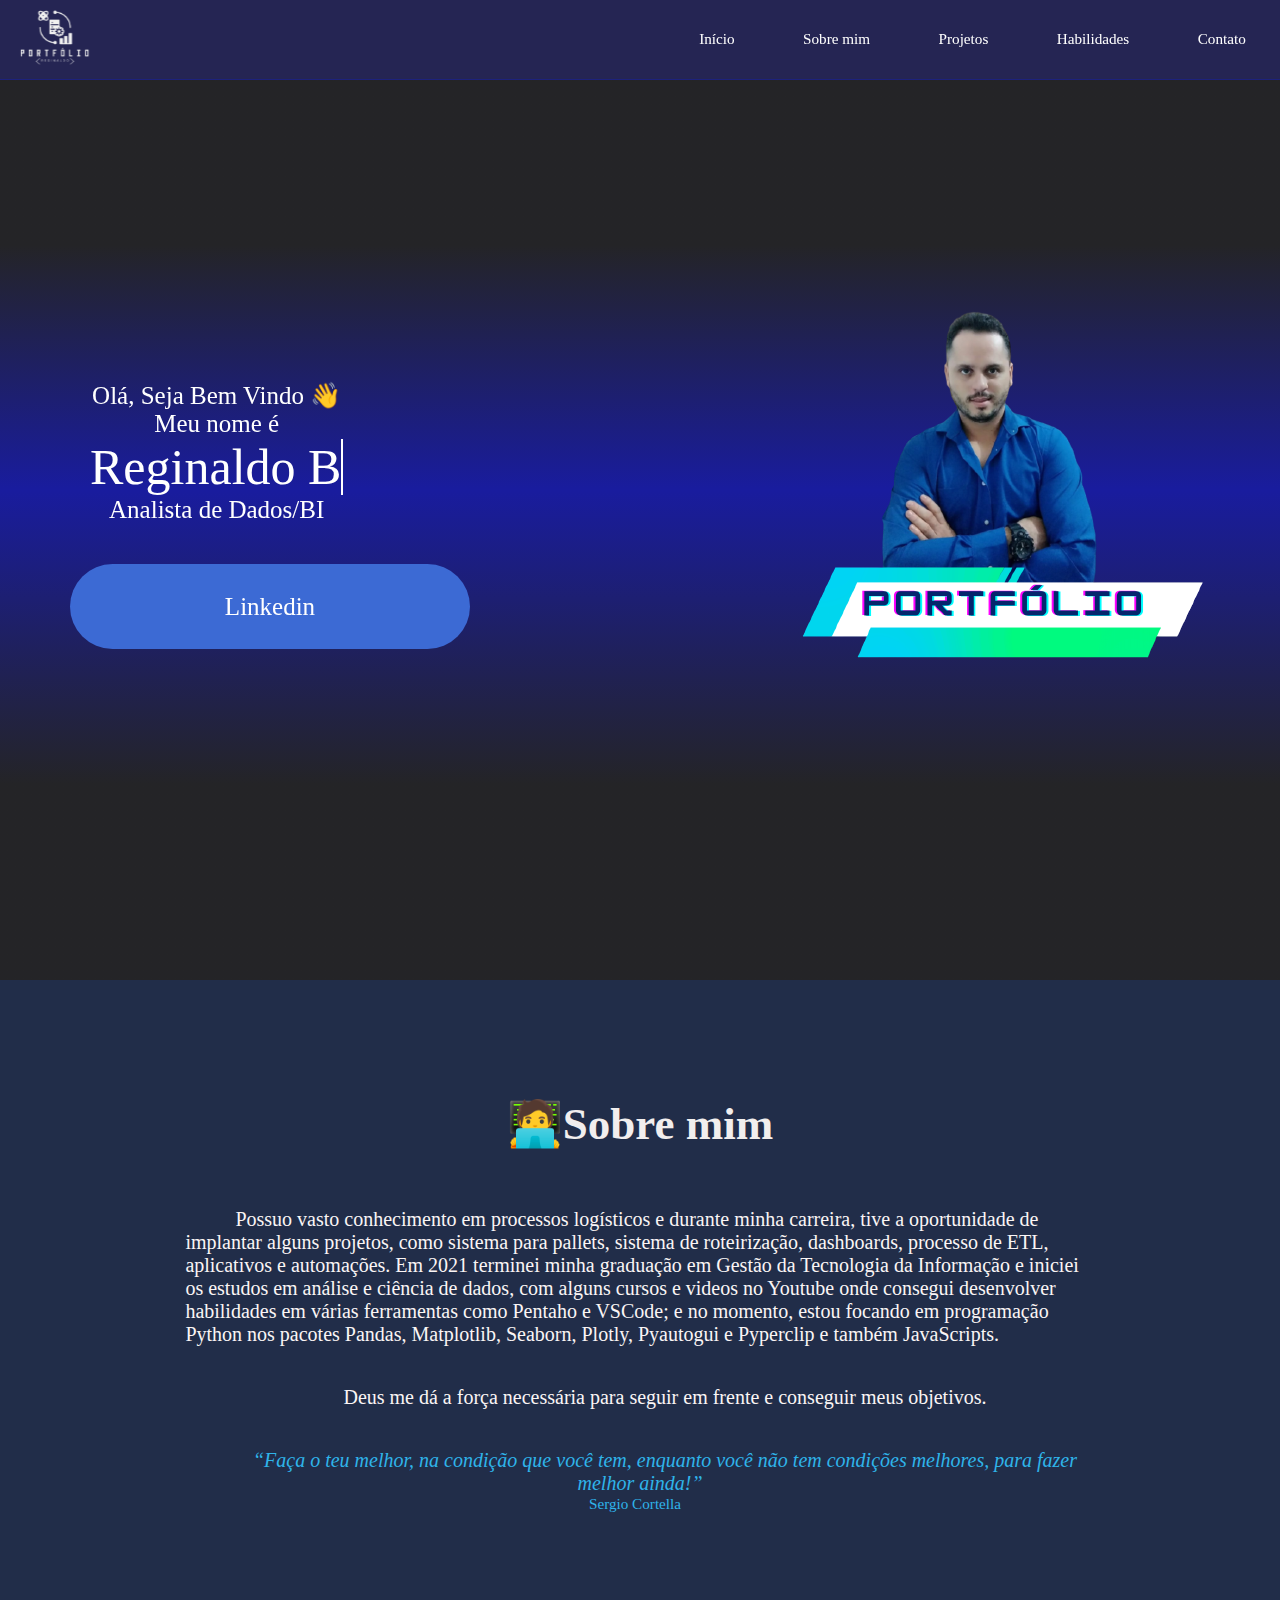
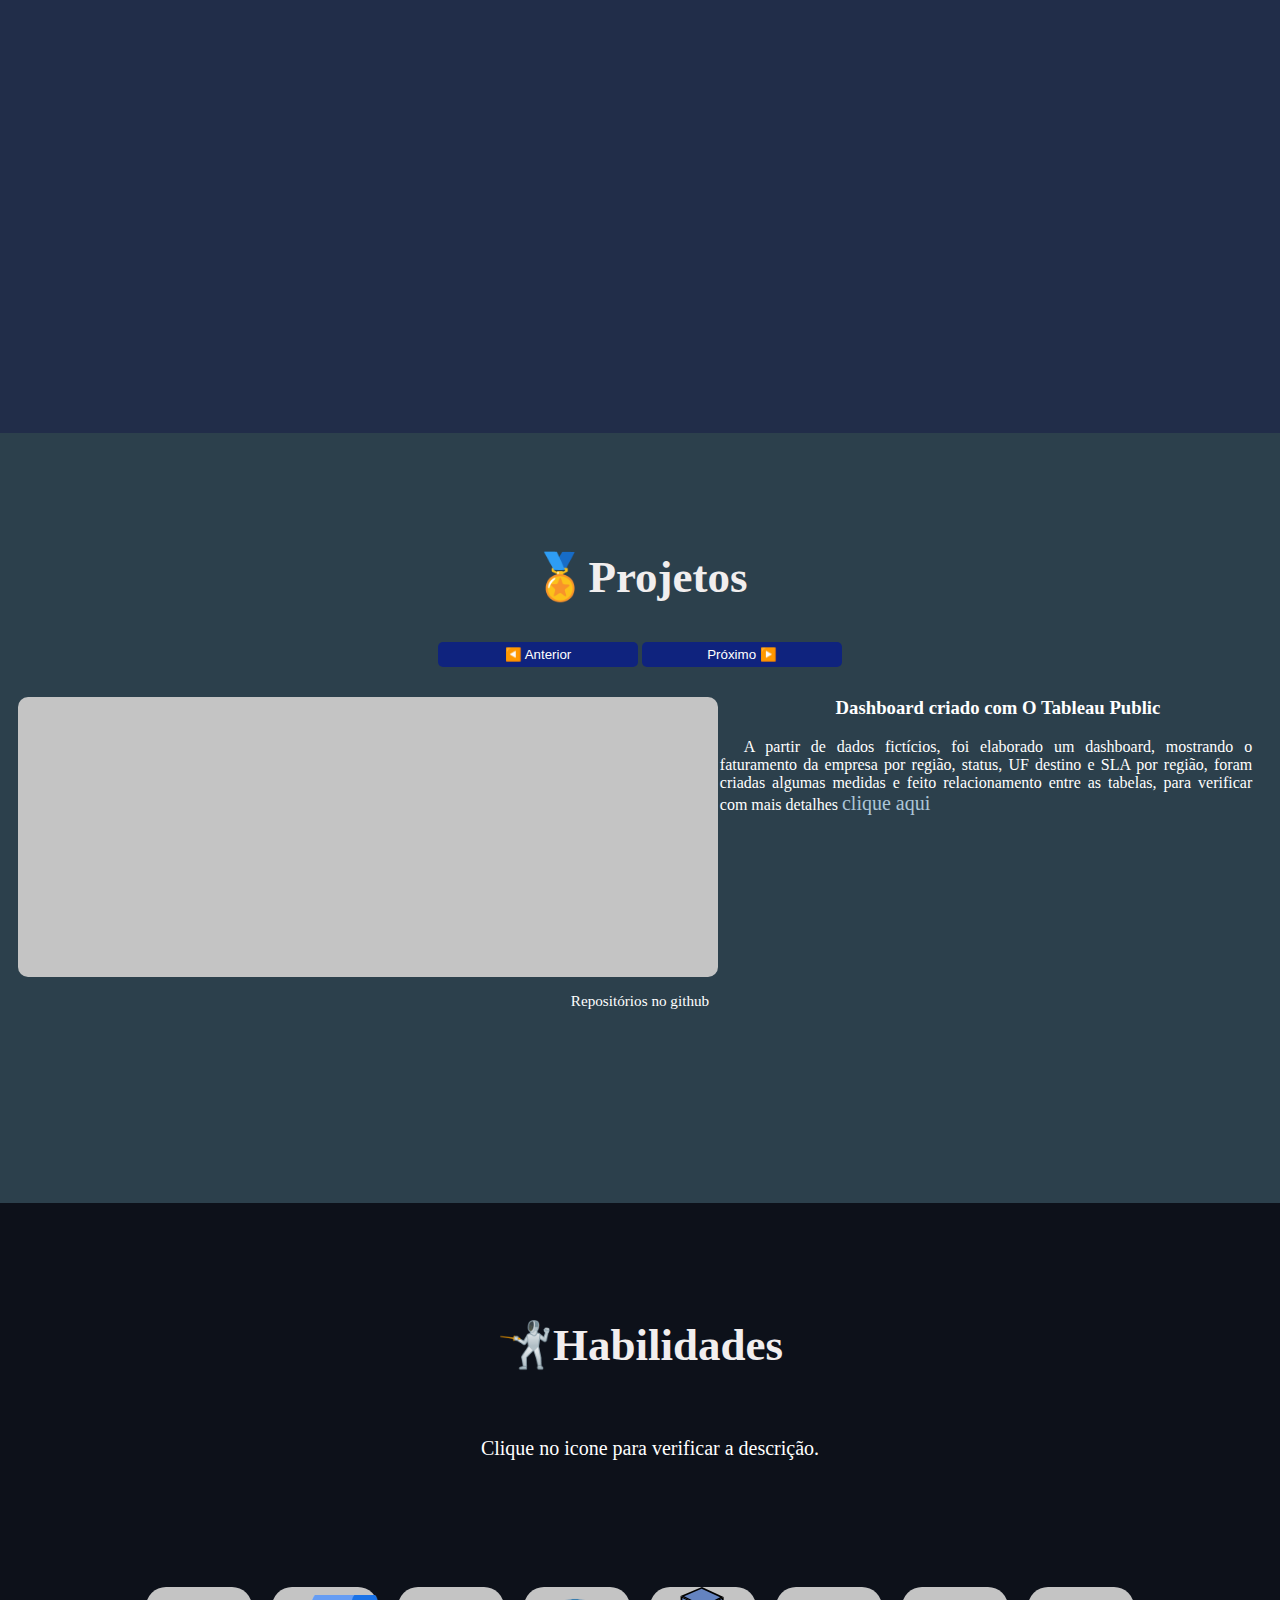
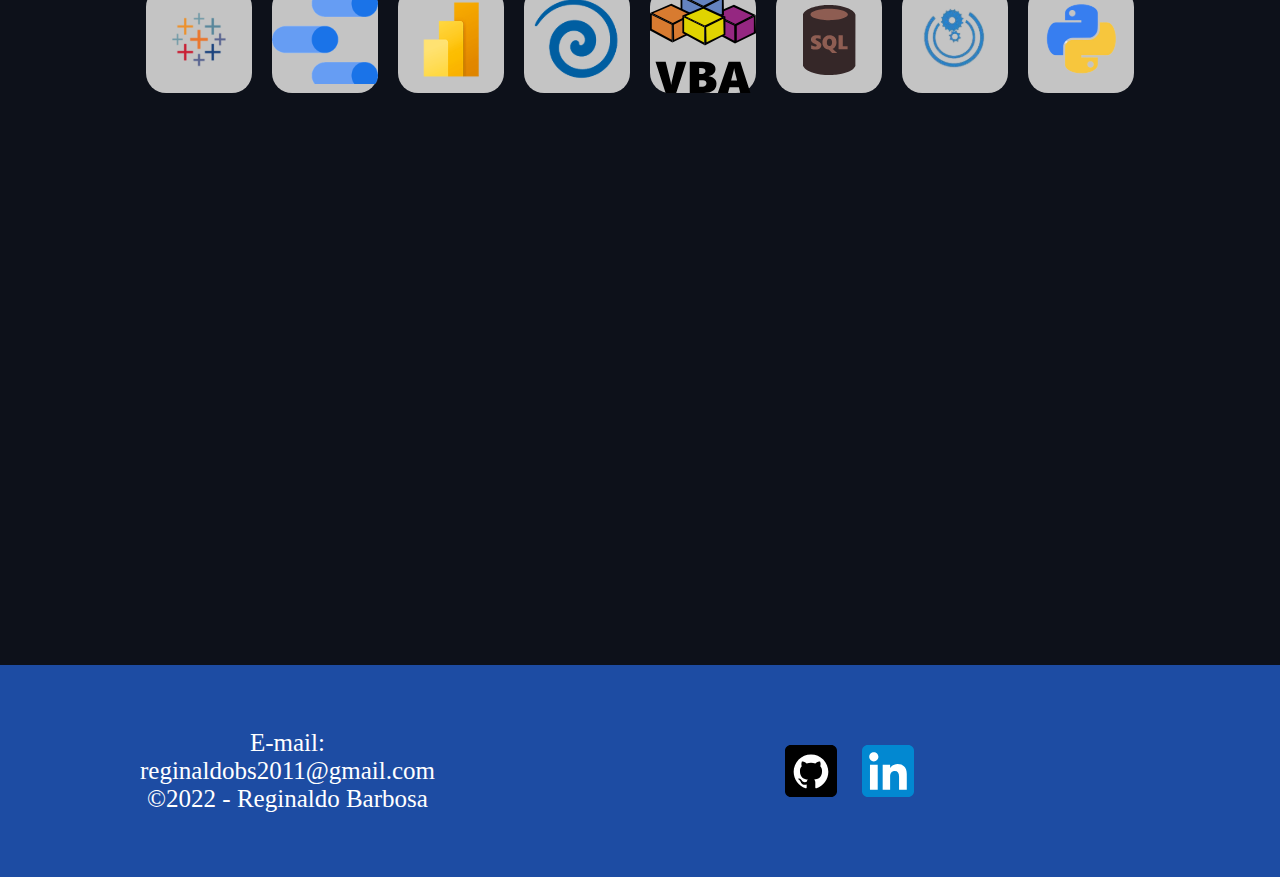
==== index.html @ af2ac463 "Digitação" ====
<!DOCTYPE html>
<html>
<head>
	<meta charset="utf-8">
	<meta name="viewport" content="width=device-width, initial-scale=1.0">
	<title>Portfólio | Reginaldo-Projects</title>
	 <link rel="apple-touch-icon" sizes="180x180" href="img/apple-touch-icon.png">
	 <link rel="icon" type="image/png" sizes="32x32" href="img/favicon-32x32.png">
	 <link rel="icon" type="image/png" sizes="16x16" href="img/favicon-16x16.png">
	<!-- Navegação e início -->
	<link rel="stylesheet" type="text/css" href="Style/index.css">
	 <!-- Sobre mim -->
	 <link rel="stylesheet" type="text/css" href="Style/sobremim.css">
	 <!-- Projetos -->
	 <link rel="stylesheet" type="text/css" href="Style/projects.css">
	 <!-- Habilidades -->
	 <link rel="stylesheet" type="text/css" href="Style/habilidades.css">
	 <!-- fontes -->
	 <link rel="stylesheet" type="text/css"href="Style/fonte.css">
	 
	
	 
</head>
<div class="page">
	<!-- menu -->
	<input
	id="close-menu"
	class="close-menu"
	type="checkbox"
	aria-label="close-menu"
	role="button"
  />
  <label
	class="close-menu-label"
	for="close-menu"
	title="close menu"
  ></label>
  <div class="barra">
	<div class="menu-centro">
	  <div class="barra-conteiner centralizador">
		<div class="logo esquerda" data-anima="esquerda">
		  <a href="index.html"
			><img src="./img/Logo_regis.svg" alt="logo"
		  /></a>
		</div>
		<nav class="direita" data-anima="esquerda">
		  <ul onclick="getElementById('close-menu').checked=true;">
			<li><a href="#inicio">Início</a></li>
			<li><a href="#sobremim">Sobre mim</a></li>
			<li><a href="#projetos">Projetos</a></li>
			<li><a href="#habilidades">Habilidades</a></li>
			<li><a href="#contato">Contato</a></li>
		  </ul>
		</nav>
	  </div>
	</div>
  </div>
  <!-- menu -->

  <!-- primeira tela -->
  <section id="inicio"  >
	<div class="altura-ajuste">
	  <div class="esquedo centralizador">
		<div class="ajustador organizador">
		  <div class="apresentacao">
			
				</div class="fotodireito">
		  
		  <div class="foto"  data-anima="centro">
			<img
			  class="foto2"
			  src="./img/eu.png"
			  alt="minha-foto"
			/>
		  </div>
		</div>
		<div class="inicioesquerdo" data-anima="centro">
			<p class="descricao" >
			  Olá, Seja Bem Vindo <span class="mao">👋 </span><br />
			  Meu nome é<br /> <span  class="nome diginome" >Reginaldo Barbosa </span>
			  <br />
			  Analista de Dados/BI
			</p>
			<br />
			<div class="linkedin">
			  <a
				href="https://www.linkedin.com/in/reginaldobs/"
				target="_blank"
				class="link"
				>Linkedin</a
			  >
			</div>
		
	  </div>
	</div>
  </section>
  <!-- primeira tela -->

  <!-- sobre mim -->
  <section id="sobremim">
	<div class="centralizador" >
	  <div class="ajustador-2" >
		  </div>
		</div>
		<div class="sobremim"  >
		  <h2 >🧑‍💻Sobre mim</h2>
		 
		  <p class="text00">
			Possuo vasto conhecimento em processos logísticos e durante minha carreira, tive a oportunidade 
			de implantar alguns projetos,
			como sistema para pallets, sistema de roteirização, dashboards, processo de ETL, aplicativos e automações. Em 2021 terminei 
			minha graduação em Gestão da Tecnologia da Informação e iniciei os estudos em análise e ciência de dados, 
			com alguns cursos e videos no Youtube onde consegui desenvolver habilidades em várias ferramentas como Pentaho e VSCode; e no momento, estou focando
			em programação Python nos pacotes Pandas, Matplotlib, Seaborn, Plotly, Pyautogui e Pyperclip e também JavaScripts. 
		</p>
	
		<p class="text00" >Deus me dá a força necessária para seguir em frente e conseguir meus objetivos.</p>

		  
		  <p class= "text">
			
			<i >“Faça o teu melhor, na condição que você tem, enquanto você não tem condições melhores, para fazer melhor ainda!”</i>
		  <a href="https://pt.wikipedia.org/wiki/Mario_Sergio_Cortella" target="_blank">Sergio Cortella</a>
		  </p>
		  
   
		</div>
	  </div>
	</div>
  </section>
  <!--fim sobre mim -->

  <!--inicio Projetos -->
  <section id="projetos">
	
	<div class="centralizador projetos" >
	  <h2 class="project"  >🏅Projetos</h2>
	  
	</div>	
	<div class="btpage">	
	<button type="button" id="btanterior"> ◀️ Anterior </button>	
	<button type="button" id="btproximo"> Próximo ▶️</button>
	
</div>

	  <div  class="projetos-itens">
		
		<!--Tableau -->
		<div class="ocultar0">
				<div class="pro proconteiner ">
					<!--Tableau link-->
					<iframe style="width:100%;height:100%" frameborder="0" marginheight="0" marginwidth="0" title="Visualização de dados" allowtransparency="true" allowfullscreen="true" class="tableauViz"  src="https://public.tableau.com/shared/DB3TSSHNX?:embed=y&amp;:showVizHome=no&amp;:host_url=https%3A%2F%2Fpublic.tableau.com%2F&amp;:embed_code_version=3&amp;:toolbar=yes&amp;:animate_transition=yes&amp;:display_static_image=no&amp;:display_spinner=no&amp;:display_overlay=yes&amp;:display_count=yes&amp;:language=pt-BR&amp;:loadOrderID=0"></iframe>
	                  
					<!--Tableau link fim-->
					
			     </div>
				 
		<div class="txtline">
		<h3 style="text-align: center">Dashboard criado com O Tableau Public</h3	>
			<p  >	A partir de dados fictícios, foi elaborado um dashboard, mostrando o faturamento da empresa por região,
				status, UF destino e SLA por região, foram criadas algumas medidas e feito relacionamento entre as tabelas, 
				para verificar com mais detalhes 
				<a class="clickaqui"  href="https://public.tableau.com/views/Dash_Reginaldo-projects/Dashboard?:language=pt-BR&:display_count=n&:origin=viz_share_link" target="_blank"> clique aqui</a>
				
			</p>
			</div>
		</div>
		<!-- Fim Tableau -->
		<!--DataStudio -->
		<div class="ocultar1">
		<div class="pro proconteiner">
			<iframe style="width:100%;height:100%" src="https://datastudio.google.com/embed/reporting/9f449812-cac5-48ed-98f7-59ca50b5071c/page/mQP3C" frameborder="0" style="border:0" allowfullscreen></iframe>
			
			 </div>

	<div class="txtline">
	<h3 style="text-align: center">Dashboard desenvolvido no DataStudio</h3	>
		<p >	Projeto dashboard de vendas, com a finalidade de analisar o faturamaento das lojas e tomar
			 ações para aquelas com vendas abaixo de 100 mil.
			Verificando o indicador de vendas é possivel identificar que o produto Bermuda Liso é o produto que mais
			 vende e as duas lojas com faturamento abaixo de 100 mil obteve o recebimento menor que as demais, dessa forma,
			  uma das ações é aumentar o estoque desse produto e também incluir o produto Bermuda Estampa.
			<a class="clickaqui"  href="https://github.com/Reginaldo-projects/Dash_DataStudio" target="_blank"> clique aqui</a>
			para mais detalhes.
		</p>
		</div>
	</div>
	<!-- Fim DataStudio -->
	<!--Power Bi -->
	<div class="escondido ocultar2">
	<div class="pro proconteiner">
		<div class="breve"><p>EM BREVE</p></div>
		 </div>

<div class="txtline">
<h3 style="text-align: center">Modelagem e automação com Power BI</h3	>
	<p >Em Desenvolvimento.
	</p>
	</div>
</div>
<!-- Fim PowerBi -->
<!--Pentaho -->
<div class="escondido ocultar3">
<div class="pro proconteiner">
	<div class="breve"><p>EM BREVE</p></div>
	 </div>

<div class="txtline">
<h3 style="text-align: center">Pentaho estração de grande volume de dados de várias fontes</h3	>
<p >
	Em Desenvolvimento.
</p>
</div>
</div>
<!-- Fim Pentaho -->
<!--VBA -->
<div class="escondido ocultar4">
<div class="pro proconteiner">
	<div class="breve"><p>EM BREVE</p></div>
	 </div>

<div class="txtline">
<h3 style="text-align: center">Sistema de roteirização em vba</h3	>
<p >
	Em Desenvolvimento.
</p>
</div>
</div>
<!-- Fim VBA -->
<!--SQL -->
<div class="escondido ocultar5">
<div class="pro proconteiner">
	<div class="breve"><p>EM BREVE</p></div>
	 </div>

<div class="txtline">
<h3 style="text-align: center">Views e Querys no PostgreSQL</h3	>
<p >
	Em Desenvolvimento.
</p>
</div>
</div>
<!-- Fim SQL -->
<!--ETL -->
<div class="escondido ocultar6">
<div class="pro proconteiner">
	<div class="breve"><p>EM BREVE</p></div>
	 </div>

<div class="txtline">
<h3 style="text-align: center">ETL com Pentaho,Power bi e Postgresql</h3	>
<p >
	Em Desenvolvimento.
</p>
</div>
</div>
<!-- Fim ETL -->
<!--Python -->
<div class="escondido ocultar7">
<div class="pro proconteiner">
	<div class="breve"><p>EM BREVE</p></div>
	 </div>

<div class="txtline">
<h3 style="text-align: center">Automação e modelagem com pacote Pandas</h3	>
<p >
	Em Desenvolvimento.
</p>
</div>
</div>
<!-- Fim Python -->
<!--Python 2 -->
<div class="escondido ocultar8">
<div class="pro proconteiner">
	<div class="breve"><p>EM BREVE</p></div>
	 </div>

<div class="txtline">
<h3 style="text-align: center">Modelagem com Pandas e Matplotlib</h3	>
<p >
	Em Desenvolvimento.
</p>
</div>

</div>
<!-- Fim Python 2 -->
			

	  </div>

	  <div class="github-link" style="clear:both">
		
		<a
		  href="https://github.com/reginaldo-projects?tab=repositories"
		  target="_blank"
		  >Repositórios no github</a
		>
	  </div>
	</div>
  </section>
  <!-- Projetos -->

  <!-- Habilidades -->
  <section id="habilidades">
	<div class="centralizador">
	  <div class="habilidades-pd" >
		<h2 class="project">🤺Habilidades</h2>
		
		<div class="conteiner-descricao" >
			<p class="texto-descricao  descricao-skill">
			  Clique no icone para verificar a descrição.
			</p>
			<p class="texto-tableau">
					O Tableau é uma ferramenta de  BI (Business Intelligence) usado para exploração e gerenciamento dos dados. Realizei algumas atividades com o Tableau.
			
				</p>
			  <p class="texto-datastudio">
				O DataStudio é uma ferramenta totalmente online e gratuito, usado para criar Dashboards interativos, ótimo para projetos públicos onde os dados são abertos, também é possivel compartilhar
				para pessoas específicas,<a class="clickaqui"  href="https://github.com/Reginaldo-projects/Reginaldo-projects-RenomearArquivos-" target="_blank"> clique aqui</a> 
				e veja alguns projetos.
			  </p>
			  <p class="texto-powerbi">
				O Power Bi é uma ferramenta de  BI (business intelligence), otíma para análise de dados e negócios, hoje uma das ferramentas mais utilizadas no mundo, por ser umas das aplicações Microsoft
				ela se comunica com outras ferramentas como Power apps, Chatbots e Power automate entre outros.
			  </p>
			  <p class="texto-pentaho">
				O Pentaho é um software de código aberto, desenvolvido em java, ótimo para desenvolvimento de ETL e soluções de BI, criação de relatórios, entre outros.
			  </p>
			  <p class="texto-vba">
					VBA (Visual Basic for Application) é uma liguagem de programação do excel, ótimo para automações e para solucionar
				problemas mais complexos ou até mesmo algumas atividades repetitivas.
					Já desenvolvi alguns projetos e atividades com VBA como formulários, sistemas e algumas automações, confira
					 <a class="clickaqui"  href="https://github.com/Reginaldo-projects/Reginaldo-projects-RenomearArquivos-" target="_blank"> aqui</a> alguns deles.
			  </p>
			  <p class="texto-sql">
				O SQL é uma linguagem universal utilizada para manipulação de banco de dados relacional. Trabalhei com algumas querys para criar views e consultas
				no PostgreSQL.
			  </p>
			  <p class="texto-etl">
				ETL (Extract,Transform e loand) Extract; Extração de dados estruturados e não estruturados de diferentes fontes. Transform; Modelagem dos dados, estruturação,
				,tipo de dados, deixando os dados confiaveis e legíveis. Loand; Carregamento dos dados já estruturados, que podem ser distribuidos em um DW (Data Warehouse). 
			  <p class="texto-python">
				O Python é uma linguagem de programação incrível usado para criar programas ,apps, sites , automações, análises, machine learning, etc.
				Hoje é a liguagem mais utilizada entre os programadores, acompanhe <a class="clickaqui"  href="https://github.com/Reginaldo-projects/Reginaldo-projects-RenomearArquivos-" target="_blank"> aqui</a> alguns projetos realizados com Python.
				
			  </p>
			 
		  </div>

		<div class="skills-descricao">
		  <div class="conteiner-skills">
			<div class="skill-box skill1 tableau-skill" >
			  
				<img
				class="icones-habilidades"
				src="./img/tableau.svg" 
				alt="Tableau-icon"
			  />
			
			</div>
			<div class="skill-box skill2 datastudio-skill">
			  <img
				class="icones-habilidades"
				src="./img/datastudio.svg" 
				alt="DataStudio-icon"
			  />
			</div>
			<div class="skill-box skill3 powerbi-skill">
			  <img
				class="icones-habilidades"
				src="./img/powerbi.svg" 
				alt="PowerBi-icon"
			  />
			</div>
			
			<div class="skill-box pentaho-skill">
			  <img
				class="icones-habilidades"
				src="./img/pentaho.svg" 
				alt="Pentaho-icon"
			  />
			</div>
			<div class="skill-box vba-skill">
			  <img
				class="icones-habilidades"
				src="./img/vba.svg" 
				alt="VBA-icon"
			  />
			</div>
			<div class="skill-box skill13 sql-skill">
			  <img
				class="icones-habilidades"
				src="./img/sql.svg"
				alt="SQL-icon"
			  />
			</div>
			<div class="skill-box skill9 etl-skill">
			  <img
				class="icones-habilidades"
				src="./img/etl.svg" 
				alt="ETL-icon"
			  />
			</div>
			<div class="skill-box skill10 python-skill">
			  <img
				class="icones-habilidades"
				src="./img/python.svg"
				alt="Python-icon"
				
			  />
			</div>
			
		  </div>
		  
		</div>
	  </div>
	</div>
  </section>
  <!-- Habilidades -->
 
  <!-- Contato -->
  <section id="contato">
 
	<div class="contatoem">
	<div class="fonte-conteiner" >
	  <div class="contato-creditos" >	
		E-mail: reginaldobs2011@gmail.com <br />
		©2022 - Reginaldo Barbosa <br />

	  </div>
	  <div class="icons" >
		<div class="links links1">
		  <a href="https://github.com/reginaldo-projects" target="_blank">
			<img
			  class="transparente"
			  src="./img/github.svg"
			  alt="github-icon"
			/>
		  </a>
		</div>
		<div class="links links2">
		  <a
			href="https://www.linkedin.com/in/reginaldobs"
			target="_blank"
		  >
			<img
			  class="transparente"
			  src="./img/linkedin.svg"
			  alt="linkedin-icon"
			/>
			 <!--  Fim Contato -->
		  </a>
		</div>
	  </div>
	</div>
</div>
  
</section>
  <!-- Fonte -->
</div>

<script src="javascripts/scripts.js"></script>
<script  src="javascripts/projects.js"></script>
<script  src="javascripts/animation.js"></script>

</body>

</html>
---- Style/index.css ----
/*barra de navegação */

body{
    margin: 0;
    height: 100vh;
    width: 100%;
    box-sizing: border-box;
}

ul {
    list-style: none;
    display: flex;
    justify-content: space-around;
    width: 100%;
    flex-wrap: wrap;

}


.page{
    width: 100%;
    margin-left: 0%;
}

nav {
    width: 50%;
}

a {
    text-decoration: none;
    display: block;
    color: rgb(255, 255, 255);
    font-size: 15.2061px;
    transition: ease-in-out 0.3s;
}

a:hover {
 color: rgb(182, 209, 130);
}

img {
    max-width: 100%;
    display: block;
}

.logo {
    margin-top: 10px;
	width: 90px;
    
}

.barra {
    width: 100%;

    background: #28269269;
    backdrop-filter: blur(10px);
    position: fixed;
    top: 0;
    z-index: 1;
    border-bottom: solid 1px #1721af73;
}

.barra-conteiner {
    display: flex;
    justify-content: space-between;
    align-items: center;
    flex-wrap: wrap;
    padding-left: 10px;
    padding-right: 40px;
}

input#close-menu {
    display: none;
}




/* fim da barra de navegação*/

/* criando início */
html{
    scroll-behavior: smooth;
}


#inicio {
    display: flex;
    background: linear-gradient( #1c1c1ff6 25.00%,#191c9e 50.00%,#1c1c1ff6  80.00%);  
    height: 100vh;
    align-items: center;
    padding: 40px;
        
}

.altura-ajuste{
    width: 100%;
    
}

.ajustador {
    display: flex;
    margin-top: -80px;
    justify-content: space-between;
    align-items: center;
    
}


.linkedin {
    display: flex;
    height: 85px;
    background-color:#3c6ad4;
    justify-content: center;
    align-items: center;
    border-radius: 62px;
}


.apresentacao {
    
    margin-top: auto;
    color:white;
    font-family: 'Times New Roman';
    text-align:left;
    flex-wrap: wrap;
}



.nome {
    font-size: 50px;
    border-right: 2px solid rgb(255, 255, 255);
    margin: 0 auto;
    overflow: hidden;
    text-align: center;
    white-space: nowrap;
  
}
/*animando texto nome*/
.diginome{
    animation: animanome steps(40) 0.4s infinite normal;
}


@keyframes animanome {
    from{
        border-right: 2px solid rgb(255, 255, 255);
    }
    to{
        border-right-color: transparent;
    }
}

/*Fim- animando texto nome*/


.link {
    font-size:25px;
    width:50%;
    text-align: center;
    padding: 12px 0 ;
    transition: ease-in-out 0.3s;
}

.link:hover {
    letter-spacing: 5px;
    color: white;
}



@keyframes Animacao {
    from {
        left:-2px;
    }
    to {
        height: 2px;
    }
    
}

.mao {
    position:relative;
    animation: Animacao 0.2s infinite alternate-reverse linear;
    margin-left: 100px auto;

}*/

.close-menu {
    display: none;
}

@media only screen and  (max-width:740px){

    .inicioesquerdo{
    padding-top: 100px;
    align-items: center;
    text-align: center;

    }

    .foto {
        align-items: center;
        text-align: center;
        width: 300px;
        height: 250px;
        grid-area: foto;
        margin-top: 140px;   
    }

  

 
    .descricao {

        display: inline-block;
        font-size: 25px;
        grid-area: descricao;
        color:white;
        text-align: center;
       
    }
    }
@media only screen and  (min-width:740px){
    .inicioesquerdo{
        padding-top: 200px;
       
      margin-bottom: 50px;
    }
       .descricao {
        display: inline-block;
        margin-top: 20px;
        max-width: 542px;
        font-size: 25px;
        grid-area: descricao;
        color:white;
        text-align: center;
        margin-left: 10px;
    }
    .linkedin {
        width: 300px;
        text-align: center;
    }
  
    .foto {
        padding: 5px 0;
        align-items: center;
        text-align: center;
        align-items: center;
        text-align: center;
        padding-right: 60px ;
        width: 200px;
        height: 250px;
        grid-area: foto;
    }

    
    }
@media only screen and  (min-width:820px){
    .inicioesquerdo{
        padding-top: 200px;
        margin-bottom: 50px;
    }
       .descricao {
        display: inline-block;
        margin-top: 20px;
        grid-area: descricao;
        color:white;
        text-align: center;
       margin-left: 100px;
        
    }
    
  
    .foto {
        padding: 5px 0;
        align-items: center;
        text-align: center;
        align-items: center;
        text-align: center;
        padding-right: 60px ;
        width: 400px;
        height: 250px;
        grid-area: foto;
        padding-top: 100px;
    }

   
    
    }
@media only screen and  (min-width:992px){
    .foto {
        margin-left: 5px auto;
        padding-right: 60px ;
        width: 400px;
        height: 250px;
        grid-area: foto;
    }
    
    }
@media only screen and  (min-width:1200px){
    .descricao {
        display: inline-block;
        margin-left: 50px;
        max-width: 542px;
        font-size: 25px;
        grid-area: descricao;
        color:white;
        text-align: center;
        margin-top: 60px;
    }
    
    .linkedin {
        width: 400px;
        margin-top: 15px;
        text-align: center;
        margin-left: 30px;
    }
    

    .foto {
        margin-right: 10px;
        align-items: center;
        text-align: center;
        padding-top: 1px;
        width: 500px;
        grid-area: foto;
        padding: 10px;
    }
    .organizador {
        display: grid;
        grid-template-columns: 120px;
        grid-template-areas:"descricao";
        line-height: 45px;
    }
    .foto {
        padding: 25px 0;
        margin: auto;
        align-items: center;
        text-align: center;
        
    }
    .inicioesquerdo{
        justify-content: center;
        align-items: center;
        margin-bottom: 50px;
        width: auto;
        margin-top: -380px;
        padding-top: 200px;
      
         
        }
        .ajustador {
            align-items: center;
        }
       

    
    
    }
   

@media (max-width:1200px) {
    .inicioesquerdo{

        justify-content: center;
        align-items: center;
         
        }
    
    #inicio{
        
        background: linear-gradient( #1c1c1ff6 25.00%,#191c9e 50.00%,#1c1c1ff6  80.00%);       
        height: auto;
    }
    
    

    .ajustador {
        display: flex;
        justify-content: space-around;
        align-items: center;
    }

   

    .apresentacao {
        display: flex;
        flex-wrap: wrap;
        justify-content: center;
        text-align: center;
    }

  

    .esquerda {
        margin-left: 15px;
    }

    .direita {
        margin-right: 15px;
    }

    
    .altura-ajuste{
        display: flex;
        justify-content: center;
    }
 

    #inicio {
        display: flex;
        justify-content: center;
    }

    .foto {
        
        display: flex;
        justify-content: center;
        text-align: center;
    }

  

    .nome {
        font-size: 30px;
    }

    .logo {
        margin-top: 5px;
        display: flex;
        justify-content: center;
        padding: 0;
    }
    .barra{
        height: 100vh;
        display: flex;
        justify-content: center;
        align-items: center;
    }
    .menu-centro{
        width: 100%;
        height: 100%;
        display: flex;
        justify-content: center;
        align-items: center;
    }
    .centralizador{
        margin: 0;
    }
    .barra-conteiner {
        width: 300px;
        display: flex;
        flex-direction: row;
        justify-content: center;
        flex-wrap: wrap;
        gap: 50px;
    }
    .barra-conteiner .logo{
        width: 100%
    }

    .direita ul {
        height: auto;
        display: flex;
        flex-direction: column;
        align-items: center;
        gap: 20px;
    }

    .direita ul a {
        font-size: 35px;
    }

    /* configurando para mobile */
    .barra {
        display: block;
        position: fixed;
        top: -100vh;
        transition: ease 0.3s;
    }

 
    
    .close-menu-label::after {
        content:'≡';
        position: absolute;
        z-index: 2;
        top: 4rem;
        right: 2rem;
        background: #0d111a;
        color: white;
        font-size: 3rem;
        line-height:3rem;
        width: 3rem;
        height: 3rem;
        text-align: center;
        border-radius:10px;
        cursor: pointer;
        
        
         
    }
    
    .close-menu:checked~.barra {
        top: 0;
        white-space: nowrap;
       
    }
   
    .apresentacao{
        
        padding-top: 300px;
        padding-left:0%;
        margin: auto;
        align-items: center;  
        
    }

   
    .close-menu:checked~.close-menu-label::after {
        display: block;
        content: '✕';
        position: fixed;
        
        
    }

    .barra .barra-conteiner ul li a{
        font-size: 20px;
        margin-top: -10px;
        margin-right: 50px;
        padding: auto;
        text-align: center;
        align-items: center;
      
    }
    .logo{
        align-items: center;
        columns: 1; 
    }
    


    .barra {
        background: rgba(29, 25, 25, 0.527);
    }
/* fim da configuração moobile */

}

/* Animation */
[data-anima]{
    opacity: 0;
    transition: 0.5s;
}
[data-anima="esquerda"]{
    transform:translate3d(-10px,0px,0px);/*x , y , z*/
}
[data-anima="direita"]{
    transform:translate3d(10px,0px,0px);/*x , y , z*/
}
[data-anima="centro"]{
    transform:translate3d(0px,-10px,0px);/*x , y , z*/
}


[data-anima].animate{
    opacity: 1;
    transform: translate3d(0px,0px,0px);
}
/* Fim Animation */
---- Style/sobremim.css ----
#sobremim {
    width: 100%;
    background-color: #212d49;
    
   
    
}


.sobremim {
    
    display: flex;
    align-items: center;
    /*ajuste de página*/
    padding-bottom: 500px;
    /*Fim ajuste de página*/
    margin-left: 10px;
    margin-right: 10px;
}

.ajustador-2 {
    padding: 40px 0;
    display: flex;
    flex-wrap: wrap;
    gap: 69px;
    max-width: auto;
    margin: 0 auto;
}
.sobremim h2{
    text-align: center;
    padding-left: 0%;
    right: auto;
    font-family: 'Times new roma';
   
    
    
}
    

h2 {
    font-family: 'fantasia',fantasy;
    font-size: 45px;
    color: rgb(241, 238, 238);
}


@keyframes html {
    0% {
        bottom: 0;
        left: 150px;
    }
    100% {
        bottom: 0;
        left: 50px;
    }
}

@keyframes css {
    0% {
        bottom: 0;
        left: 50px;
    }
    100% {
        bottom: 0;
        left: 250px;
    }
}

.sobremim{
    display: flex;
    flex-direction: column;
    justify-content: center;
}

.sobremim p {
    text-indent: 50px;
    font-size: 20px;
    max-width: 909.25px;
   
    
}
.text00{
    color: rgb(250, 245, 245);
}
.text{
    text-align: center;
    color: rgb(47, 180, 233);
}
.text a{
    margin-left: -60px;
    color: rgb(47, 180, 233);
}
.text a:hover{
    color: rgb(155, 207, 32);
}

@media (max-width:1200px) {
    .ajustador-2 {
        justify-content: center;
        text-align: center;
    }


    h2 {
        font-size: 30px;
    }

    .ajustador-2 p {
        font-size: 15px;
    }
    .sobremim p {
        text-indent: 10;
        text-align: justify;
    }
}

@media(max-width:950px){

   
    .ajustador-2 {
        max-width: 350px;
        padding: 70px 30px;
    }

}
.note{
    width: 50px;
}
.note:hover{
    transform: rotate(180deg);
}
---- Style/projects.css ----
#projetos {
    background-color: #061d2cd8;
    margin: 0%;
    padding: 1%;
    /*ajuste de página
    padding-bottom: 500px;
    /*Fim ajuste de página*/
   
}

.projetos {
    padding-top: 63px;
   
}

.projetos h2, .projetos a {
    text-align: center;
}

.projetos h2 {
    padding-bottom: 2px;
    margin-bottom: 2    0px;
    font-family: 'Times New Roman', Times, serif;
}

.projetos-itens {
  
    flex-wrap: wrap;
    justify-content: center;
    margin: 5px;
  
}

button {
    width: 200px;
    height: auto;
    margin-bottom: 10px;
    padding: 5px ;
    padding-bottom: 5px;
    border-radius: 5px;
    color: white;
    background-color: #0f237e;
    border: none;
    transition: ease-in-out 0.3s;
    cursor:pointer;
}

button:hover {
    background-color: #19700e;
}

.github-link {
    margin: 0 auto;
    padding-top: 15px;
    padding-bottom: 93px;
    display: flex;
    flex-wrap: wrap;
    flex-direction: column;
    align-items: center;
    gap: 35px;
}

.projetos a {
    display: block;
   
}




.txtcenter{
    
    align-items: center;
   
}


.btpage{
align-items: center;
bottom: unset;
margin-bottom: 20px;
text-align: center;


}

.txtline{
    color: white;
    margin-left: 10px;
    margin-right: 10px;
    text-align: center;
    text-align: justify;
    text-indent: 3ch;
    
}



/*ajuste de página responsivo--*/

@media only screen and  (max-width:740px){
    .proconteiner{
        height: 260px;
        text-align: center;
    }

    .proconteiner iframe{
        align-items: center;
    }
 

}
@media only screen and  (min-width:740px){
    .proconteiner{
        height: 280px;
        width: 440px;
        align-items: center;
    }
    .proauto iframe{
        margin-right: 2px;
        background-color: #C4C4C4;
        height:500px;
        width: 280px;
        border-radius: 10px;
        display: flex;
        align-items: center;
    }

}

@media only screen and  (min-width:820px){
    .proconteiner{
        height: 280px;
        width: 440px;
        
    }
    .proauto iframe{
        margin-right: 2px;
        background-color: #C4C4C4;
        height:600px;
        width: 680px;
        border-radius: 10px;
     
        align-items: center;
    }

}

@media only screen and  (min-width:992px){
    .proconteiner{
        height: 280px;
        width: 570px;
        
    }
    .proauto iframe{
        margin-right: 2px;
        background-color: #C4C4C4;
        height:300px;
        width: 670px;
        border-radius: 10px;
        display: flex;
        align-items: center;
    }

}

@media only screen and  (min-width:1200px){
   
    .proconteiner{
        width: 700px;
        height: 280px;
        float: left;
       
    }
    .proauto iframe{
        margin-right: 2px;
        background-color: #C4C4C4;
        height:300px;
        
        border-radius: 10px;
        
        align-items: center;
    }

}

/*ajuste de página responsivo--*/


.pro {
    margin-right: 2px;
    background-color: #C4C4C4;

    border-radius: 10px;
    display: flex;
    align-items: center;
    justify-content: center;
    cursor: pointer;
    overflow: hidden;
    transition: ease-in-out 0.3s;
    
}



.pro div p {
    font-family: 'Fira Sans', sans-serif;
    font-size: 20px;
    color: #C4C4C4;
    
}

.pro:hover {
    letter-spacing: 10px;
    
}

.pro div {
    background-color: #13156d;
    width: 1000px;
    text-align: center;
    padding: 4% 0;
    transform: rotate(-30deg);
    
}

.proconteiner{

    align-items: center;
    color: white;
    
   
}



.proauto div p {
    font-family: 'Fira Sans', sans-serif;
    font-size: 20px;
    color: #C4C4C4;
    
    
}


.proauto div {
    background-color: #13156d;
    width: 540px;
    text-align: center;
    
}


/*--Ajuste de tela --*/

@media only screen and  (max-width:600px){
   
  
    #projetos {
        /*ajuste de página*/
        padding-bottom: 100px;
        /*Fim ajuste de página*/
    }

}
@media only screen and  (min-width:600px){
    #projetos {
        /*ajuste de página*/
        padding-bottom: 100px;
        /*Fim ajuste de página*/
        
    }

}

@media only screen and  (min-width:768px){
    #projetos {
        /*ajuste de página*/
        padding-bottom: 500px;
        /*Fim ajuste de página*/
    }
}

@media only screen and  (min-width:992px){

    #projetos {
        /*ajuste de página*/
        padding-bottom: 500px;
        /*Fim ajuste de página*/
    }

}

@media only screen and  (min-width:1200px){
  
    #projetos {
        /*ajuste de página*/
        padding-bottom: 100px;
        /*Fim ajuste de página*/
    }

}

/* ajuste de tela fim --*/
---- Style/habilidades.css ----
#habilidades {
    background-color: #0d111a;
    margin-top: 5px auto;
    
}


.habilidades-pd {
    padding-top: 73px;
    /*ajuste de página*/
    padding-bottom: 500px;
    /*fin do ajuste*/
}
.clickaqui{
    
    font-family: 'Times New Roman', Times, serif;
    margin: 0;
    color: #acc6d8;
    display:inline;
    align-self: auto;
    font-size: 20px;
}


.project{
padding: 5px;
padding-top: 4px;
padding-left: 5px;
padding-bottom: 5px;

}
.conteiner-descricao{
    align-items: center;
    text-align: center;
    padding: 5px;
    padding-top: 4px;
    padding-left: 5px;
    padding-bottom: 5px;
    color: white;
    font-family: 'Quando', serif;
    font-size: 20px;
    
} 

.conteiner-descricao{
    display: block;
    text-indent: 20px;
    text-align: center;
}


.habilidades-pd h2 { 
    text-align: center;
    font-family: 'Times new roma', Times, serif;
}



.skills-descricao {
    display: flex;
    flex-wrap: wrap;
    justify-content: start;
    gap:50px;
    padding-bottom: 70px;
   
}


.conteiner-skills {
  
    display: flex;
    justify-content: center;
    flex-wrap: wrap;
    gap: 20px;
    max-width: 100%;
    padding-top: 160px;
    margin:2px auto;
    padding-top: 100px;
}

.skill-box {
    height: 106px;
    width: 106px;
    background-color: #C4C4C4;
    border-radius: 20px;
    display: flex;
    justify-content: center;
    align-items: center;
    cursor: pointer;
    background-repeat: no-repeat;
    background-position: center;
    transition: ease 0.3s;
    
}

.skill-box:hover {
    background-color: white;
    transform: scale(1.05);
}



@media (max-width:1200px) {

    .conteiner-descricao {
        height: 260px;
        
    }

    #habilidades {
        display: flex;
        justify-content: center;
    }

    .skills-descricao {
        display: flex;
        flex-direction: column-reverse;
        margin: 0 auto;
        gap:50px;
        padding-bottom: 70px;
        align-items: center;
    }

    .skills-descricao p {
        text-align: center;
    }

}
@media (max-width:950px) {
    .conteiner-skills {
        display: flex;
        justify-content: center;
        flex-wrap: wrap;
        gap: 37px;
        max-width: 300px;
    }

    .conteiner-descricao {
        max-width: 300px;
    }

}

.skill-box .icones-habilidades {
    transition: ease-in-out 0.3s;
}

.skill-box:hover .icones-habilidades {
    opacity: 30;
}



#fundo {
    fill: rgb(88, 83, 83);
}
---- Style/fonte.css ----
#contato {
    background-color: #1d4ca3;
    align-items: center;
}
.contatoem{
    padding: 60px 0;
    flex-wrap: wrap;
    gap: 87px;
    margin: auto;

}

.contato-creditos {
    color: white;
    font-family: 'Times New Roman', Times, serif;
    font-size: 25px;
    text-align:center;  
}

.icons {
    display: flex;
    gap: 25px;
    width: auto;
    margin: 20px;
}


.links1, .links2 {
    height: 52px;
    width: 52px;
    background-size: contain;
    background-position: center;
    background-repeat: no-repeat;
    cursor: pointer;
    transition: 0.7s;
}

.links:hover {
    transform: rotate(-360deg);
}

.links1 {
    background-image: url(../img/githubff2.svg);
}

.links2 {
    background-image: url(../img/linkedinff2.svg);
}



/*ajuste de página responsivo--*/

@media only screen and  (max-width:720px){
   .fonte-conteiner{
    align-items: center;
   }
   .icons{
    margin-left: 35%;
    margin-right: 35%;
   }
 

}
@media only screen and  (min-width:720px){
    .fonte-conteiner{
        align-items: center;
       }

}

@media only screen and  (min-width:820px){
    .fonte-conteiner {
        max-width: 1000px;
        margin: 0 auto;
        display: flex;
        justify-content: space-between;
        align-items: center;
    }
    .icons{
        margin-left: 35%;
        margin-right: 35%;
       }

}

@media only screen and  (min-width:992px){
    .fonte-conteiner {
        max-width: 1000px;
        margin: 0 auto;
        display: flex;
        justify-content: space-between;
        align-items: center;
    }
    .icons{
        margin-left: 35%;
        margin-right: 35%;
       }

}

@media only screen and  (min-width:1200px){
    .fonte-conteiner {
        max-width: 1000px;
        margin: 0 auto;
        display: flex;
        justify-content: space-between;
        align-items: center;
    }
    .icons{
        margin-left: 35%;
        margin-right: 35%;
       }

}

/*ajuste de página responsivo--*/
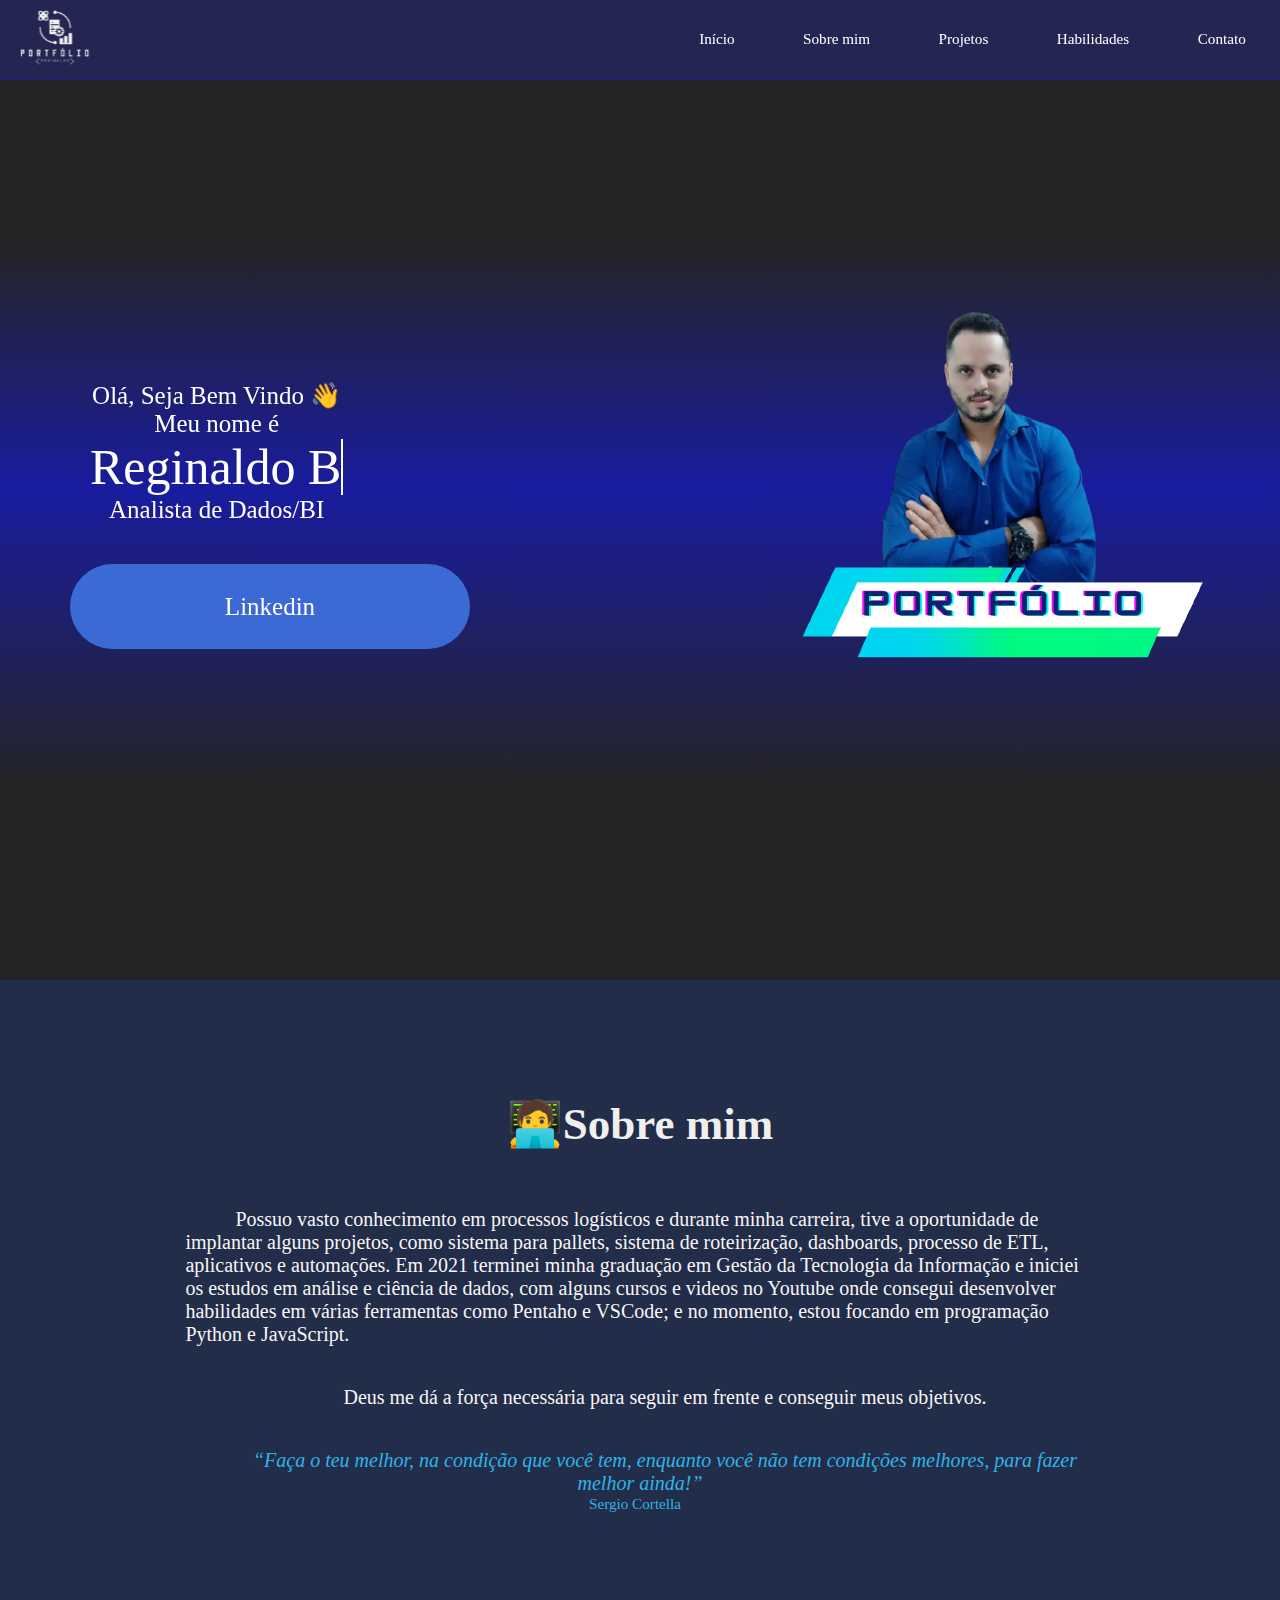
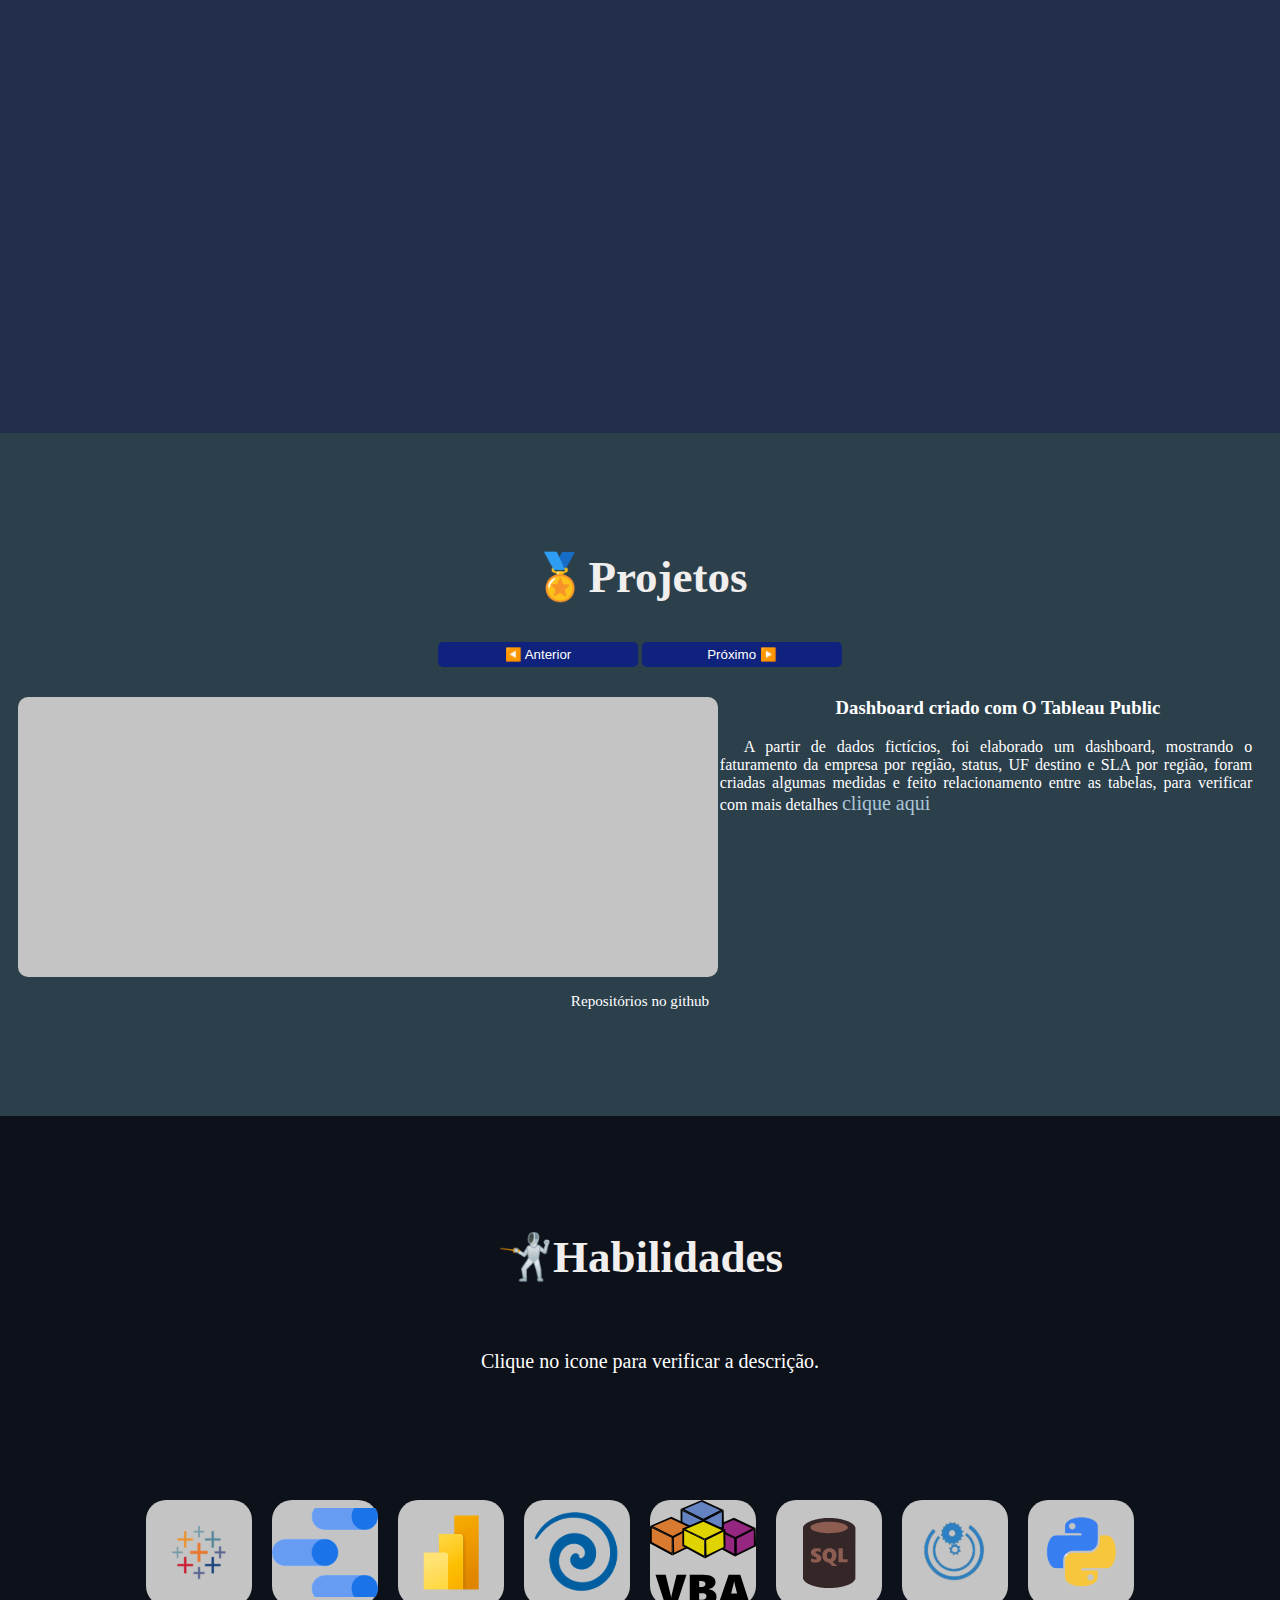
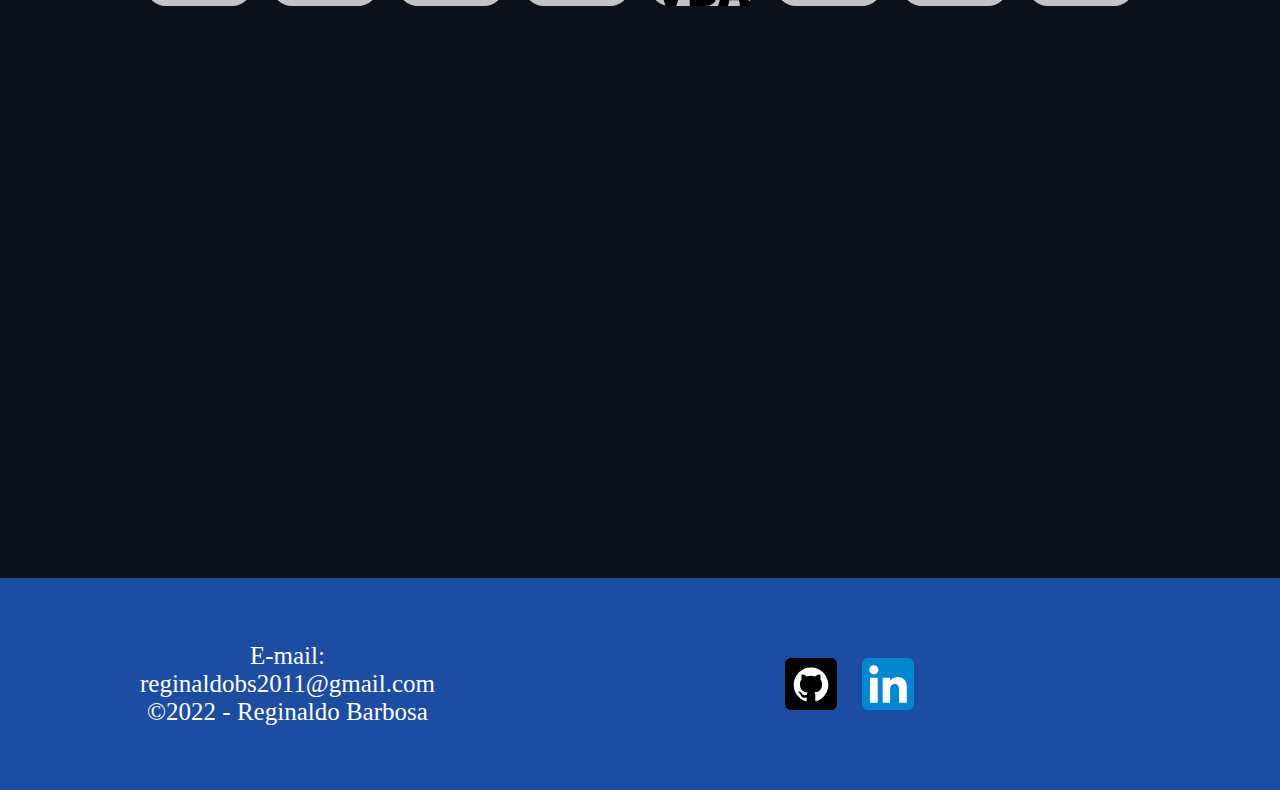
==== commit 250fd892: "Atualizando versão mobile" ====
--- a/index.html
+++ b/index.html
@@ -111,7 +111,7 @@
 			como sistema para pallets, sistema de roteirização, dashboards, processo de ETL, aplicativos e automações. Em 2021 terminei 
 			minha graduação em Gestão da Tecnologia da Informação e iniciei os estudos em análise e ciência de dados, 
 			com alguns cursos e videos no Youtube onde consegui desenvolver habilidades em várias ferramentas como Pentaho e VSCode; e no momento, estou focando
-			em programação Python nos pacotes Pandas, Matplotlib, Seaborn, Plotly, Pyautogui e Pyperclip e também JavaScripts. 
+			em programação Python e JavaScript. 
 		</p>
 	
 		<p class="text00" >Deus me dá a força necessária para seguir em frente e conseguir meus objetivos.</p>
@@ -119,8 +119,8 @@
 		  
 		  <p class= "text">
 			
-			<i >“Faça o teu melhor, na condição que você tem, enquanto você não tem condições melhores, para fazer melhor ainda!”</i>
-		  <a href="https://pt.wikipedia.org/wiki/Mario_Sergio_Cortella" target="_blank">Sergio Cortella</a>
+			<i>“Faça o teu melhor, na condição que você tem, enquanto você não tem condições melhores, para fazer melhor ainda!”</i>
+		  <a class="sc" href="https://pt.wikipedia.org/wiki/Mario_Sergio_Cortella" target="_blank">Sergio Cortella</a>
 		  </p>
 		  
    
--- a/Style/index.css
+++ b/Style/index.css
@@ -207,6 +207,10 @@
         height: 250px;
         grid-area: foto;
         margin-top: 140px;   
+    }
+    .sc{
+       
+        text-align: center;
     }
 
   
--- a/Style/projects.css
+++ b/Style/projects.css
@@ -32,7 +32,7 @@
 }
 
 button {
-    width: 200px;
+   
     height: auto;
     margin-bottom: 10px;
     padding: 5px ;
@@ -93,7 +93,9 @@
     text-indent: 3ch;
     
 }
-
+a .sc{
+    text-align: center;
+}
 
 
 /*ajuste de página responsivo--*/
@@ -132,7 +134,7 @@
     .proconteiner{
         height: 280px;
         width: 440px;
-        
+        float: left;
     }
     .proauto iframe{
         margin-right: 2px;
@@ -140,7 +142,6 @@
         height:600px;
         width: 680px;
         border-radius: 10px;
-     
         align-items: center;
     }
 
@@ -149,7 +150,8 @@
 @media only screen and  (min-width:992px){
     .proconteiner{
         height: 280px;
-        width: 570px;
+        width: 650px;
+        float: left;
         
     }
     .proauto iframe{
@@ -176,14 +178,14 @@
         margin-right: 2px;
         background-color: #C4C4C4;
         height:300px;
-        
-        border-radius: 10px;
-        
-        align-items: center;
-    }
-
-}
-
+        border-radius: 10px;
+        align-items: center;
+    }
+    button {
+        width: 200px;
+    }
+
+}
 /*ajuste de página responsivo--*/
 
 
@@ -248,64 +250,4 @@
     width: 540px;
     text-align: center;
     
-}
-
-
-/*--Ajuste de tela --*/
-
-@media only screen and  (max-width:600px){
-   
-  
-    #projetos {
-        /*ajuste de página*/
-        padding-bottom: 100px;
-        /*Fim ajuste de página*/
-    }
-
-}
-@media only screen and  (min-width:600px){
-    #projetos {
-        /*ajuste de página*/
-        padding-bottom: 100px;
-        /*Fim ajuste de página*/
-        
-    }
-
-}
-
-@media only screen and  (min-width:768px){
-    #projetos {
-        /*ajuste de página*/
-        padding-bottom: 500px;
-        /*Fim ajuste de página*/
-    }
-}
-
-@media only screen and  (min-width:992px){
-
-    #projetos {
-        /*ajuste de página*/
-        padding-bottom: 500px;
-        /*Fim ajuste de página*/
-    }
-
-}
-
-@media only screen and  (min-width:1200px){
-  
-    #projetos {
-        /*ajuste de página*/
-        padding-bottom: 100px;
-        /*Fim ajuste de página*/
-    }
-
-}
-
-/* ajuste de tela fim --*/
-
-
-
-
-
-
-
+}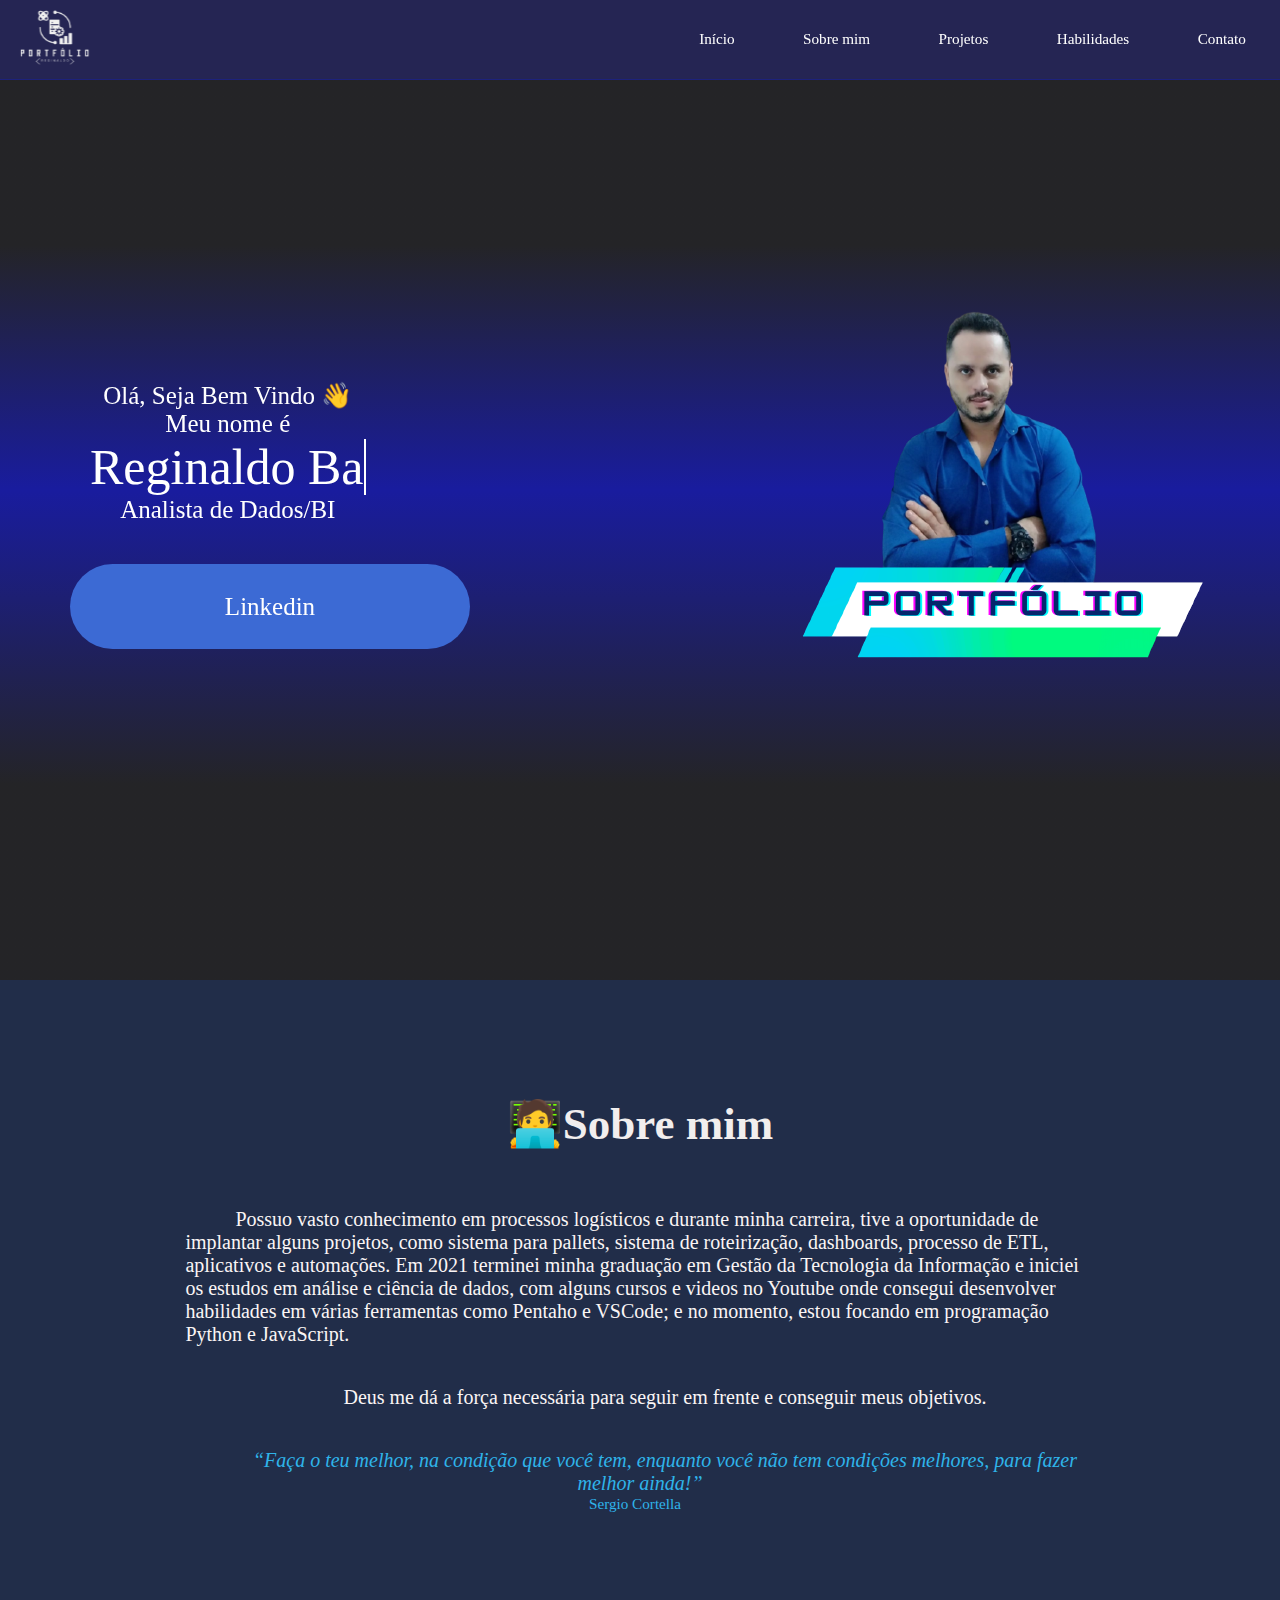
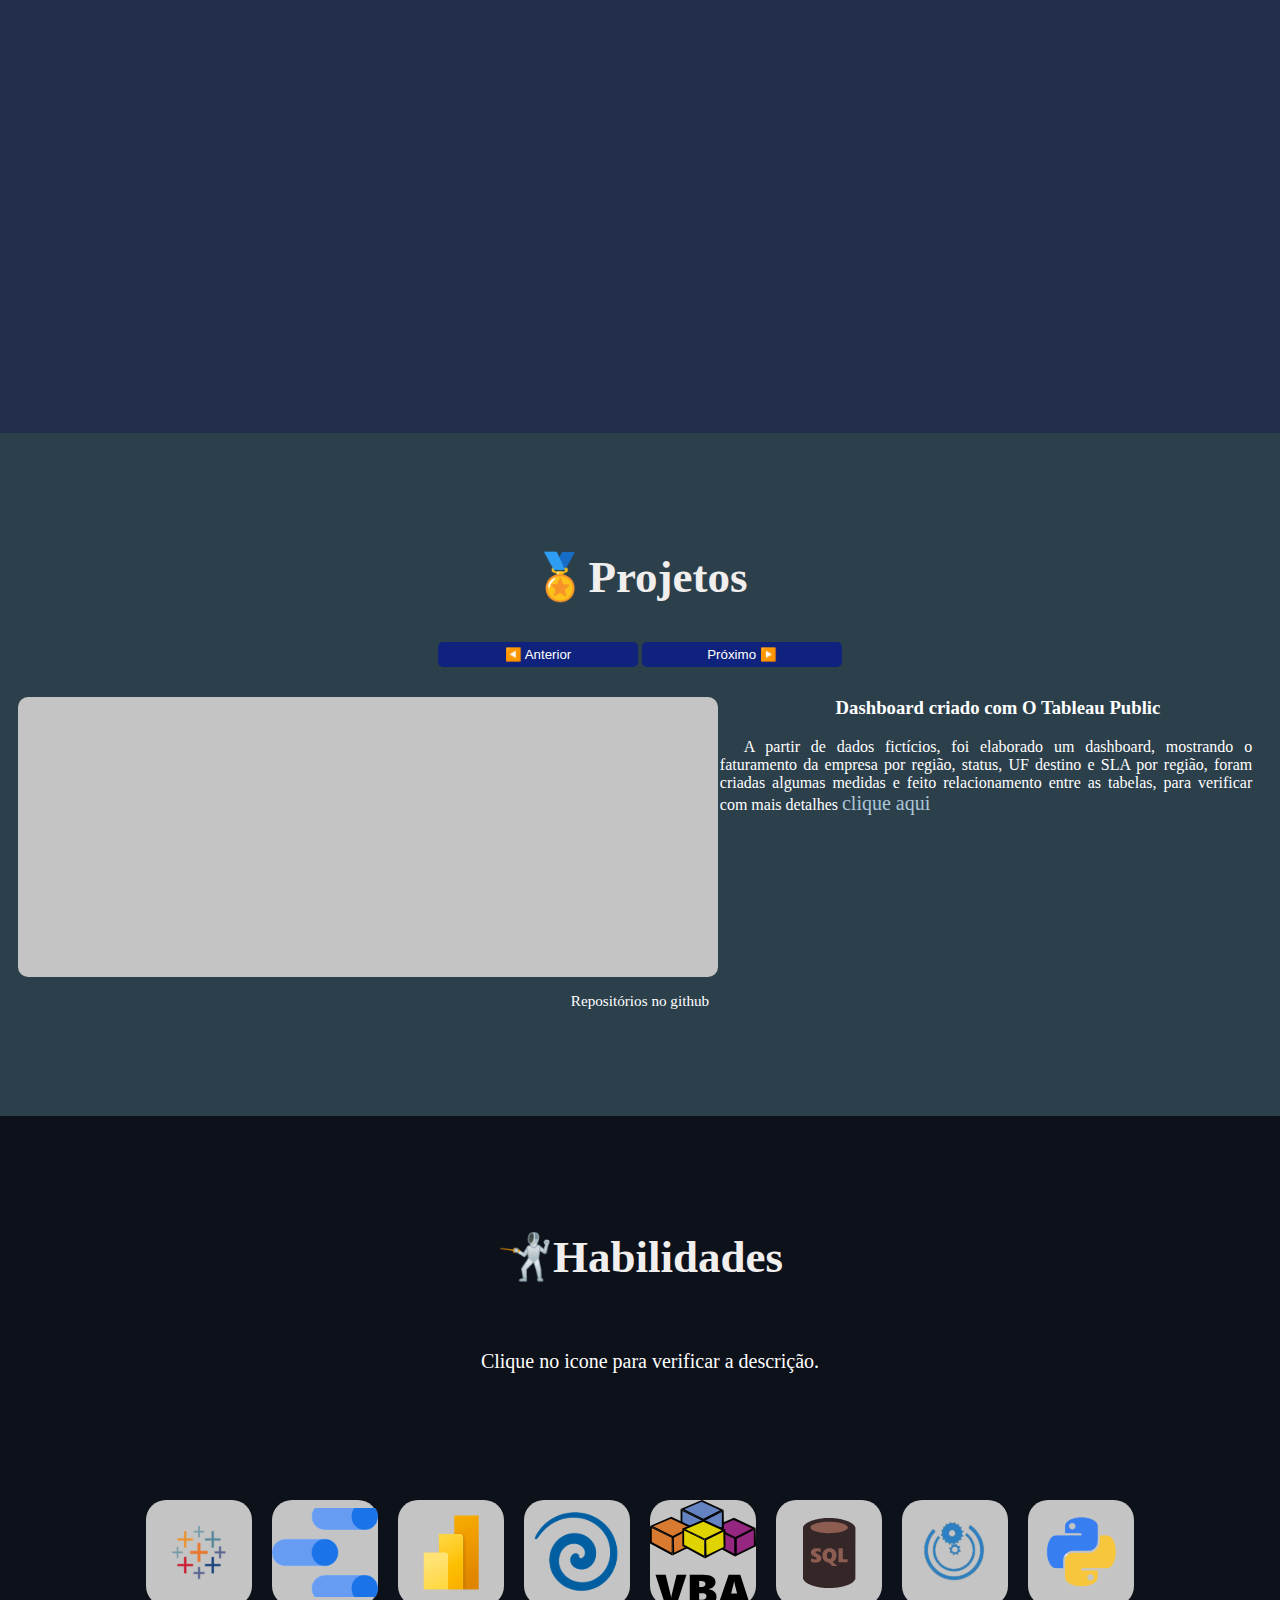
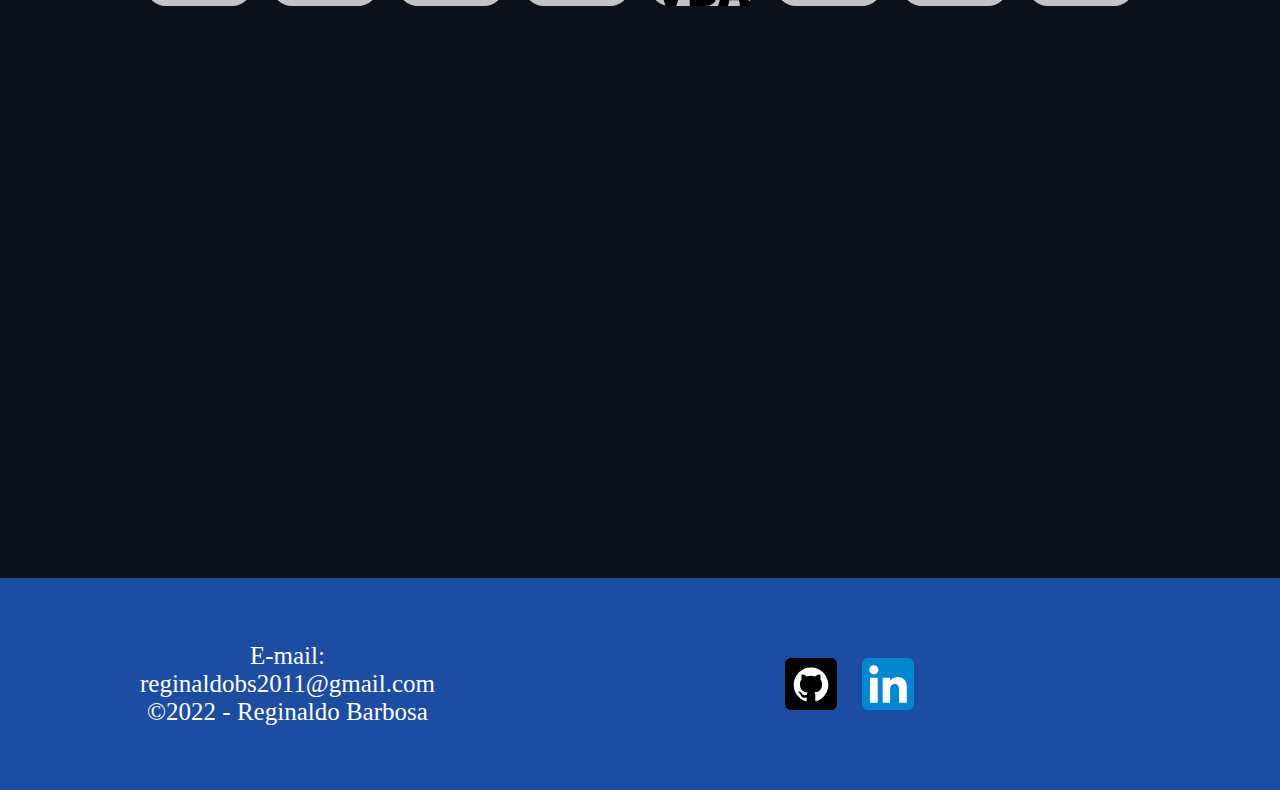
==== commit 4267803f: "Projeto python" ====
--- a/index.html
+++ b/index.html
@@ -272,13 +272,18 @@
 <!--Python 2 -->
 <div class="escondido ocultar8">
 <div class="pro proconteiner">
-	<div class="breve"><p>EM BREVE</p></div>
+	<img
+	class="jupyter"
+	src="./img/Analise_jupyter.png" 
+	alt="Juyter"
+  />
 	 </div>
 
 <div class="txtline">
 <h3 style="text-align: center">Modelagem com Pandas e Matplotlib</h3	>
 <p >
-	Em Desenvolvimento.
+	Projeto com a finalidade de tratar os dados e gerar gráficos que mostram os resultados de faturamento e volume, as linhas de
+	códigos estão comentadas para facilitar o entendimento <a class="clickaqui"  href="https://github.com/Reginaldo-projects/Analise_com_Pandas" target="_blank"> clique aqui</a> para mais Informações.
 </p>
 </div>
 
--- a/Style/index.css
+++ b/Style/index.css
@@ -173,6 +173,7 @@
 @keyframes Animacao {
     from {
         left:-2px;
+        top: 2px;
     }
     to {
         height: 2px;
@@ -229,8 +230,7 @@
 @media only screen and  (min-width:740px){
     .inicioesquerdo{
         padding-top: 200px;
-       
-      margin-bottom: 50px;
+        margin-bottom: 50px;
     }
        .descricao {
         display: inline-block;
@@ -243,7 +243,7 @@
         margin-left: 10px;
     }
     .linkedin {
-        width: 300px;
+        
         text-align: center;
     }
   
--- a/Style/habilidades.css
+++ b/Style/habilidades.css
@@ -32,9 +32,7 @@
 .conteiner-descricao{
     align-items: center;
     text-align: center;
-    padding: 5px;
     padding-top: 4px;
-    padding-left: 5px;
     padding-bottom: 5px;
     color: white;
     font-family: 'Quando', serif;
@@ -45,7 +43,7 @@
 .conteiner-descricao{
     display: block;
     text-indent: 20px;
-    text-align: center;
+    
 }
 
 
@@ -153,4 +151,35 @@
 
 #fundo {
     fill: rgb(88, 83, 83);
-}+}
+
+/*ajuste de página responsivo--*/
+
+@media only screen and  (max-width:740px){
+    .conteiner-descricao {
+        margin-left: 5px;
+        margin-right: 5px;
+        text-align: justify;
+    }
+
+}
+@media only screen and  (min-width:740px){
+    .conteiner-descricao {
+        margin-left: 5px;
+        margin-right: 5px;
+        text-align: center;
+    }
+
+}
+
+@media only screen and  (min-width:1200px){
+    .conteiner-descricao {
+        padding-left: 10%;
+        padding-right: 10%;
+        align-items: center;
+        
+    }
+  
+
+}
+/*ajuste de página responsivo--*/
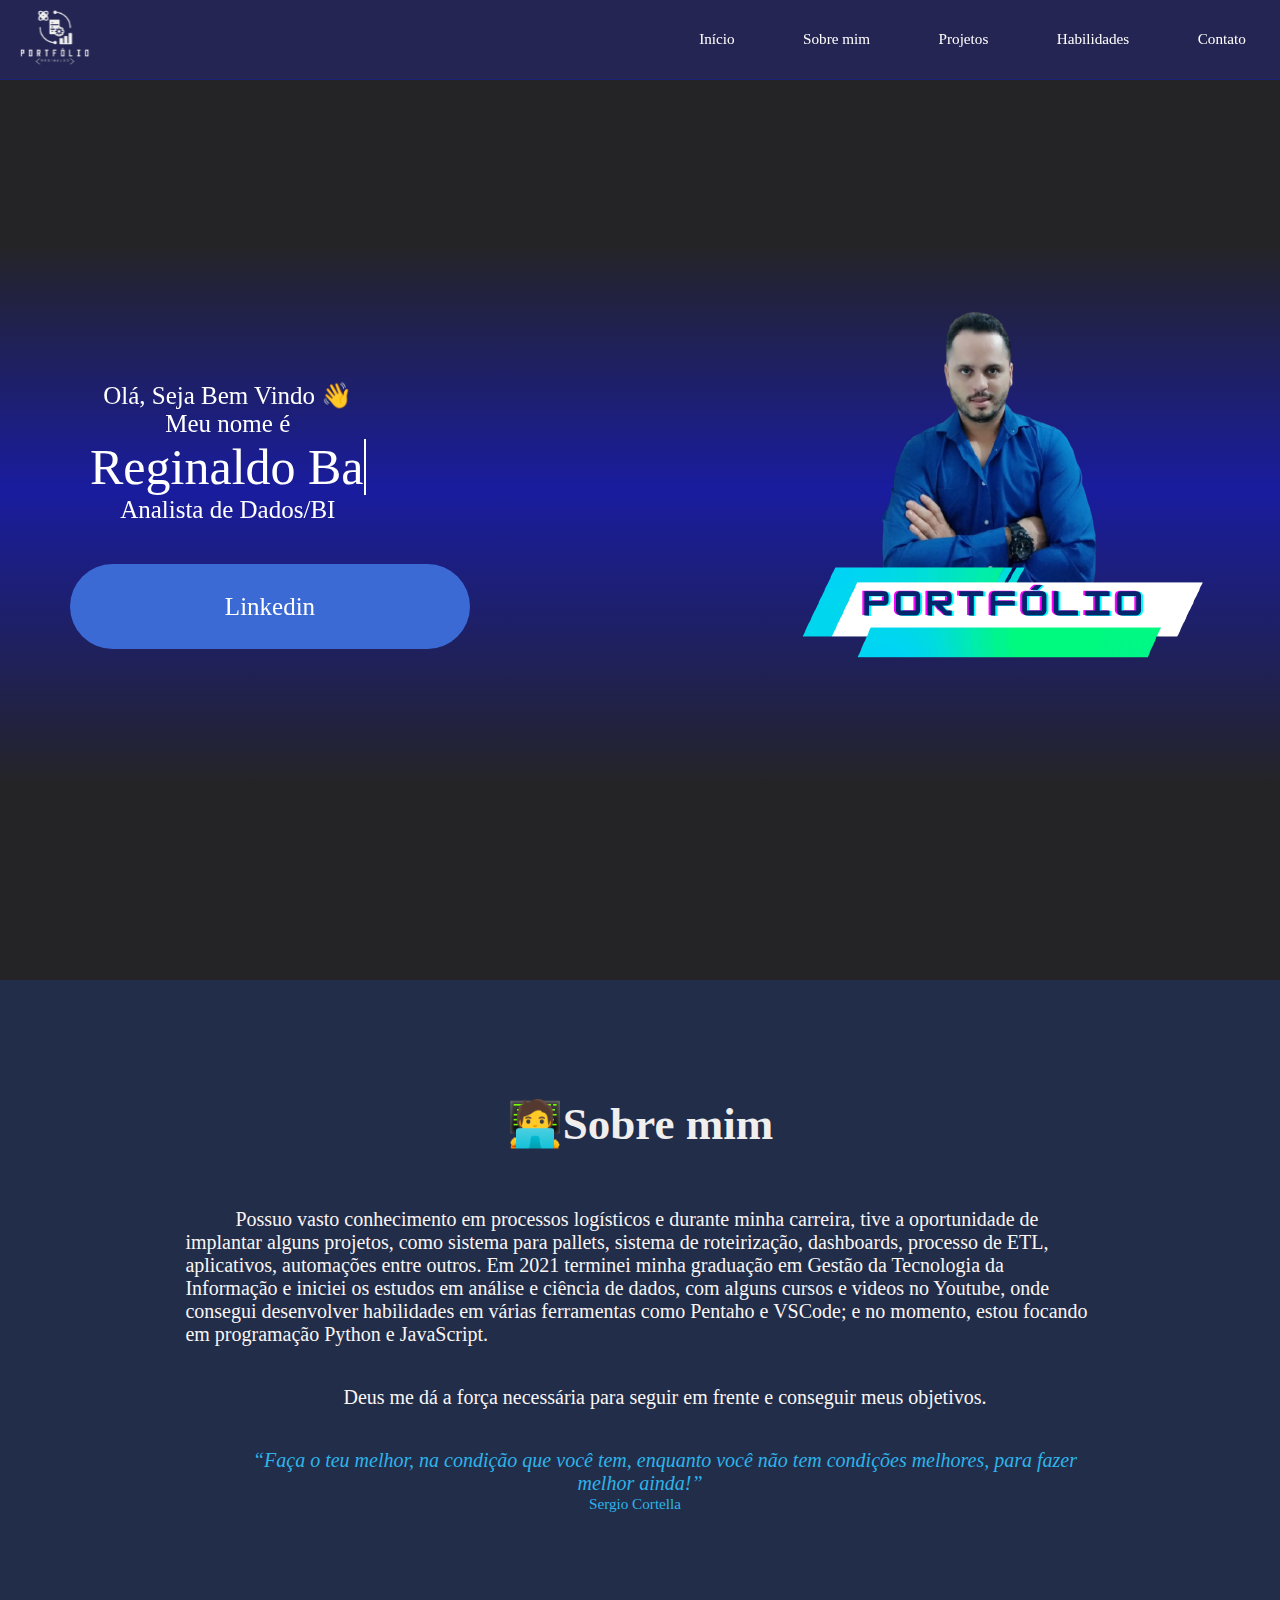
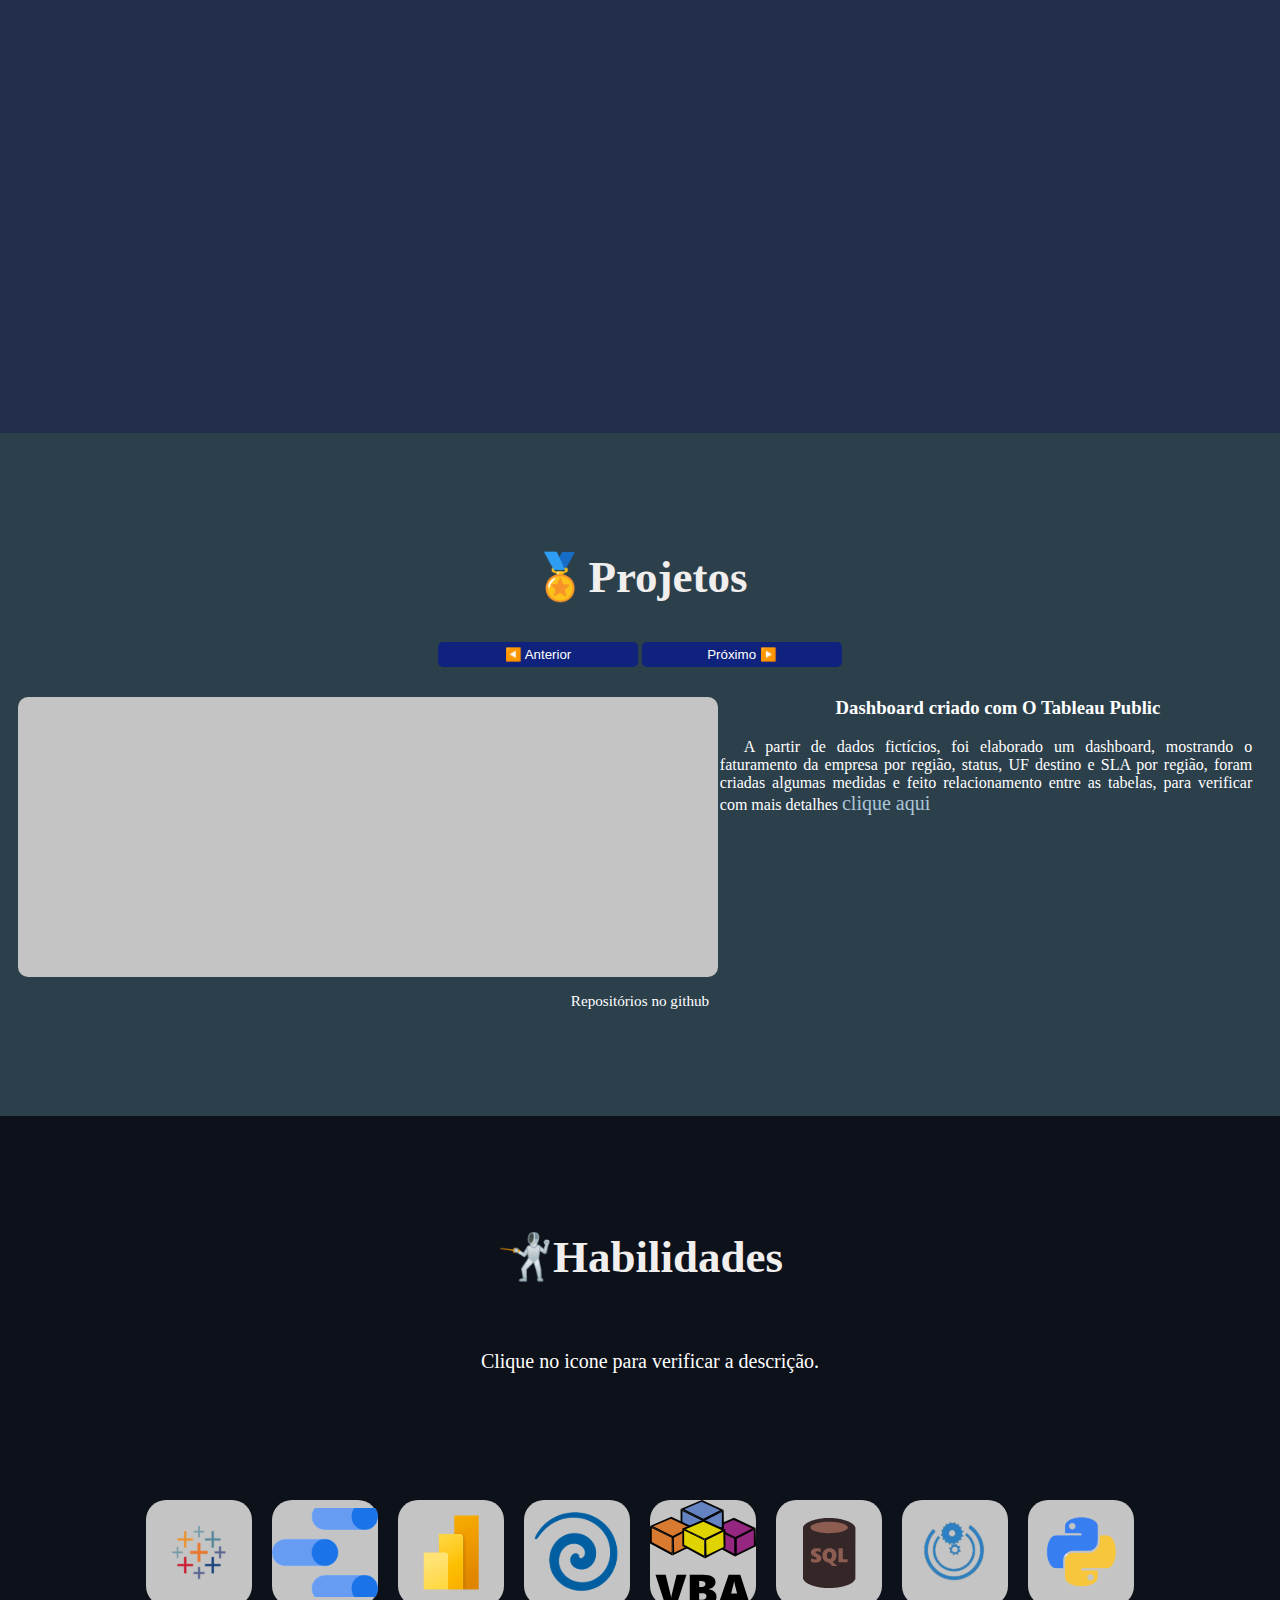
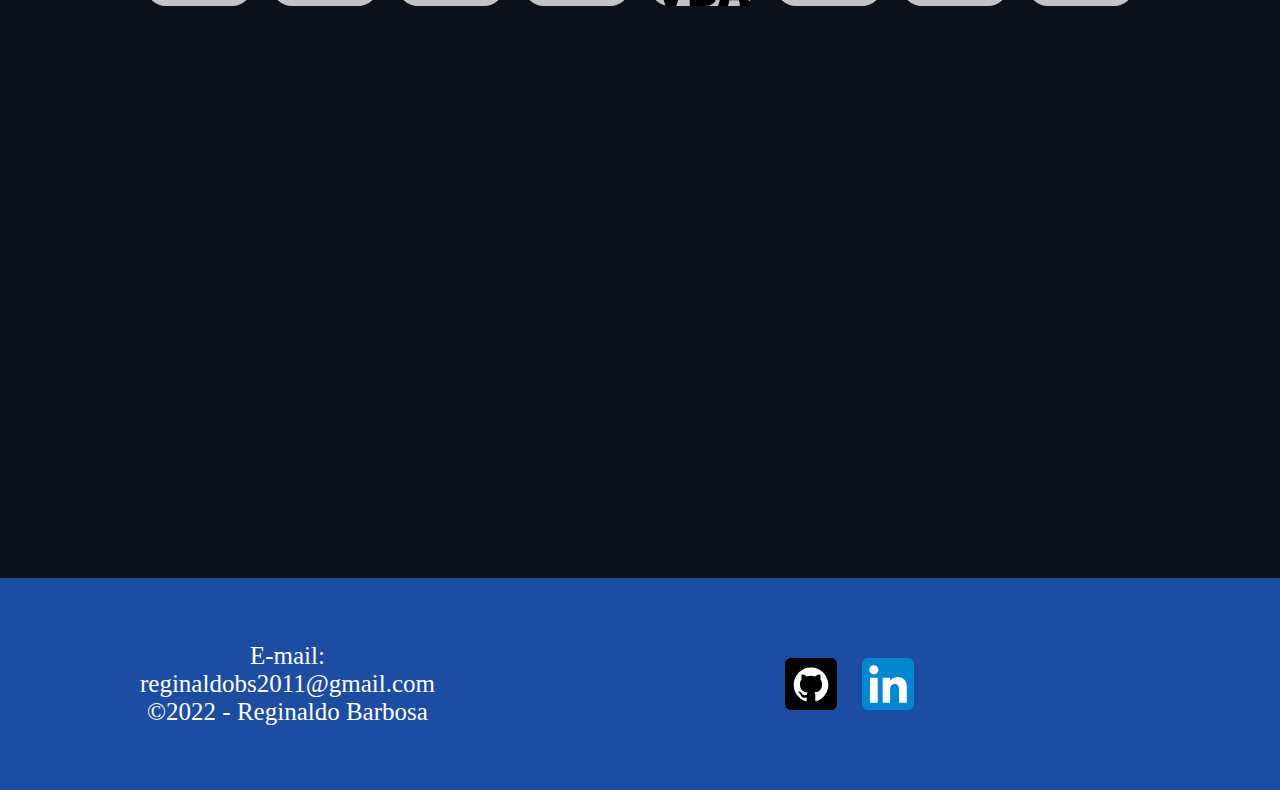
==== commit 58c5791d: "atualização_projeto" ====
--- a/index.html
+++ b/index.html
@@ -108,9 +108,9 @@
 		  <p class="text00">
 			Possuo vasto conhecimento em processos logísticos e durante minha carreira, tive a oportunidade 
 			de implantar alguns projetos,
-			como sistema para pallets, sistema de roteirização, dashboards, processo de ETL, aplicativos e automações. Em 2021 terminei 
-			minha graduação em Gestão da Tecnologia da Informação e iniciei os estudos em análise e ciência de dados, 
-			com alguns cursos e videos no Youtube onde consegui desenvolver habilidades em várias ferramentas como Pentaho e VSCode; e no momento, estou focando
+			como sistema para pallets, sistema de roteirização, dashboards, processo de ETL, aplicativos, automações entre outros.
+			 Em 2021 terminei minha graduação em Gestão da Tecnologia da Informação e iniciei os estudos em análise e ciência de dados, 
+			com alguns cursos e videos no Youtube, onde consegui desenvolver habilidades em várias ferramentas como Pentaho e VSCode; e no momento, estou focando
 			em programação Python e JavaScript. 
 		</p>
 	
@@ -187,14 +187,17 @@
 	</div>
 	<!-- Fim DataStudio -->
 	<!--Power Bi -->
-	<div class="escondido ocultar2">
+	<div class="ocultar2">
 	<div class="pro proconteiner">
-		<div class="breve"><p>EM BREVE</p></div>
+		<iframe title="Dash_vendas - Menu" style="width:100%;height:100%" src="https://app.powerbi.com/view?r=eyJrIjoiYjRjNzM1ZjgtNTk4Ni00N2Q2LWI0ODAtMGMyN2QwMWMyMjU3IiwidCI6IjgzODA5MTFkLTE0M2ItNGZmZS1hNzJhLTFiOGExYTQ0MWMzMSJ9" frameborder="0" allowFullScreen="true"></iframe>
 		 </div>
 
 <div class="txtline">
-<h3 style="text-align: center">Modelagem e automação com Power BI</h3	>
-	<p >Em Desenvolvimento.
+<h3 style="text-align: center">Dashboard de vendas com Power BI</h3	>
+	<p >Dashboard em Power BI criado para monitorar as vendas das empresas do grupo a partir de dados
+		fictícios, foi feito uma análise das metas por mês, anual e por vendedor.</br>
+		<a class="clickaqui"  href="https://app.powerbi.com/view?r=eyJrIjoiYjRjNzM1ZjgtNTk4Ni00N2Q2LWI0ODAtMGMyN2QwMWMyMjU3IiwidCI6IjgzODA5MTFkLTE0M2ItNGZmZS1hNzJhLTFiOGExYTQ0MWMzMSJ9" target="_blank"> veja aqui</a>
+	
 	</p>
 	</div>
 </div>
@@ -258,14 +261,19 @@
 <!--Python -->
 <div class="escondido ocultar7">
 <div class="pro proconteiner">
-	<div class="breve"><p>EM BREVE</p></div>
-	 </div>
-
-<div class="txtline">
-<h3 style="text-align: center">Automação e modelagem com pacote Pandas</h3	>
-<p >
-	Em Desenvolvimento.
-</p>
+	<iframe width=100% height=100% src="https://www.youtube.com/embed/zf3yBDsduOU" title="YouTube video player" frameborder="0" allow="accelerometer; autoplay; clipboard-write; encrypted-media; gyroscope; picture-in-picture" allowfullscreen></iframe>
+	 </div>
+
+<div class="txtline">
+<h3 style="text-align: center">Sistema de Login com pacote PySimpleGUI</h3	>
+<p >
+	Neste projeto, foi utilizado o PySimpleGUI, um pacote que trabalha com interface gráfica , onde podemos entrar com usuário
+	e senha e também cadastrar novos usuários. 
+</br>
+<a class="clickaqui"  href="https://github.com/Reginaldo-projects/Analise_com_Pandas" target="_blank"> clique aqui</a>
+para verificar o código.
+</p>
+
 </div>
 </div>
 <!-- Fim Python -->
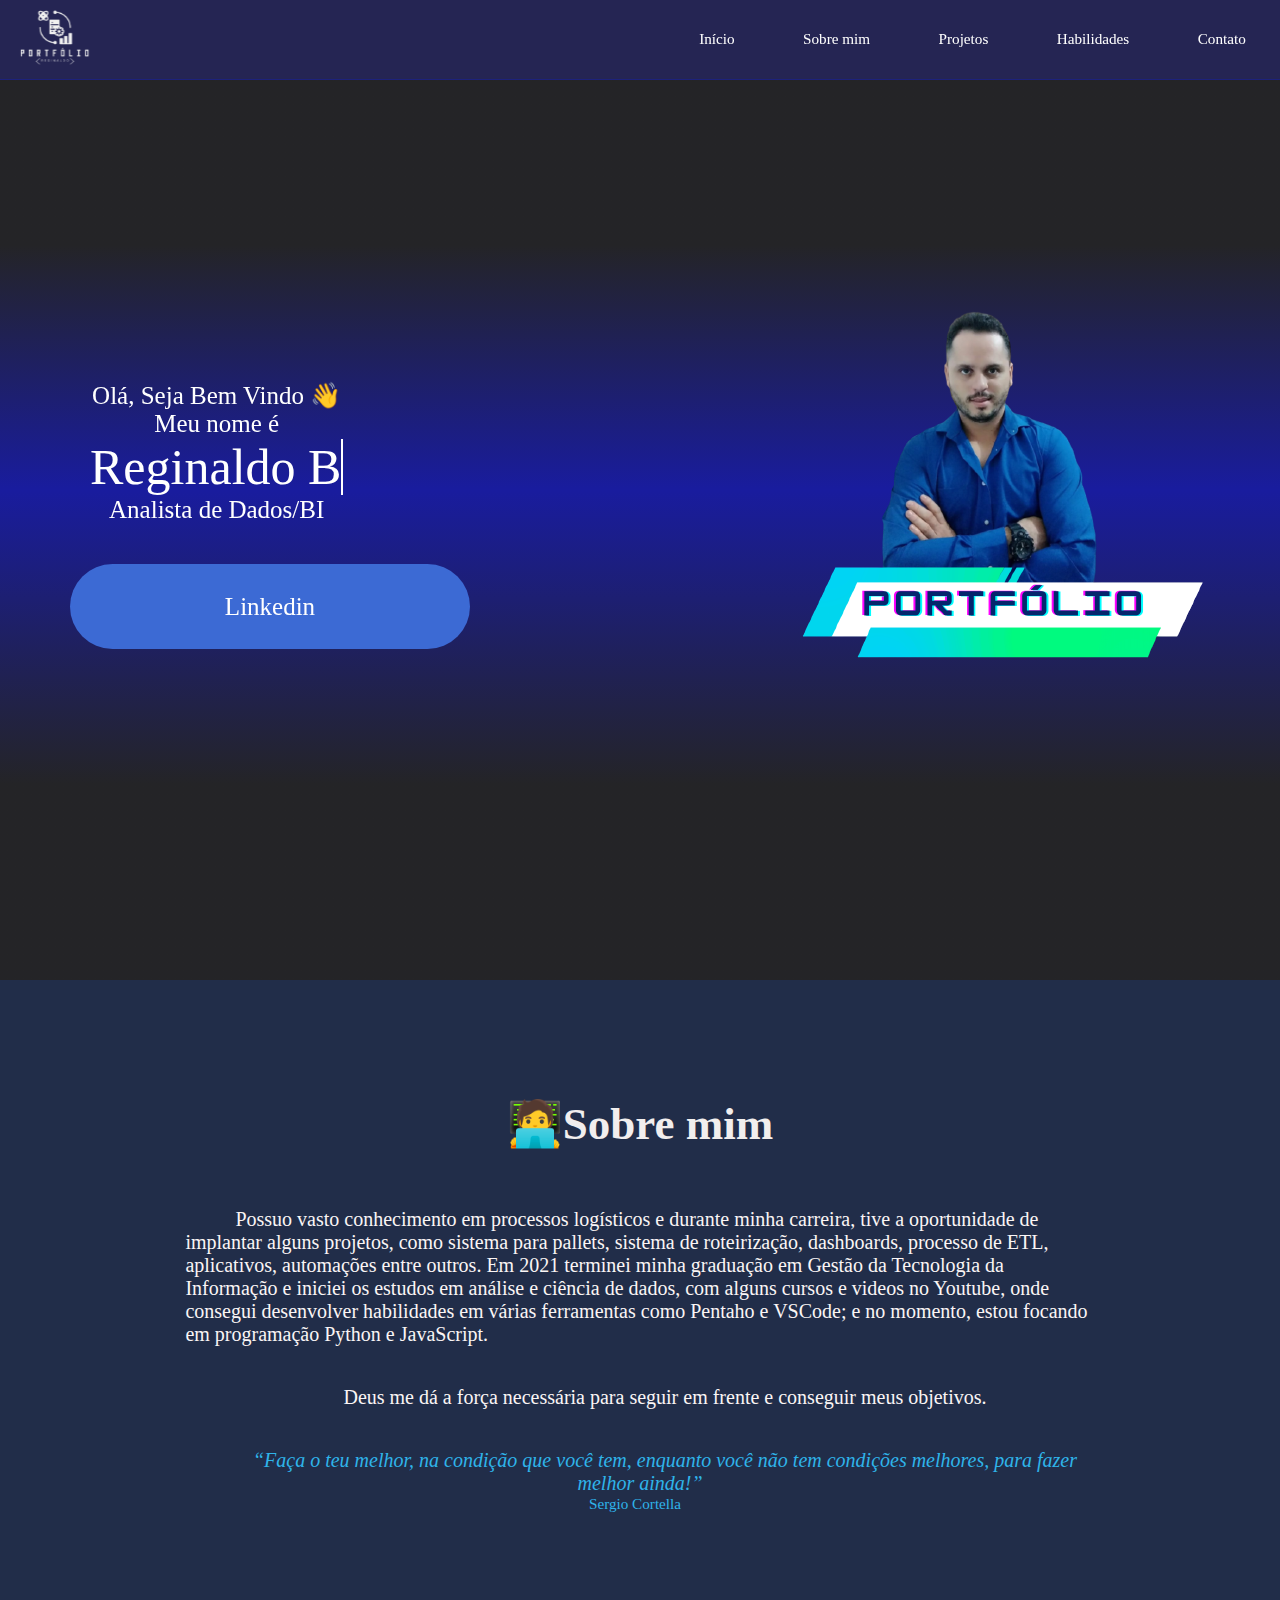
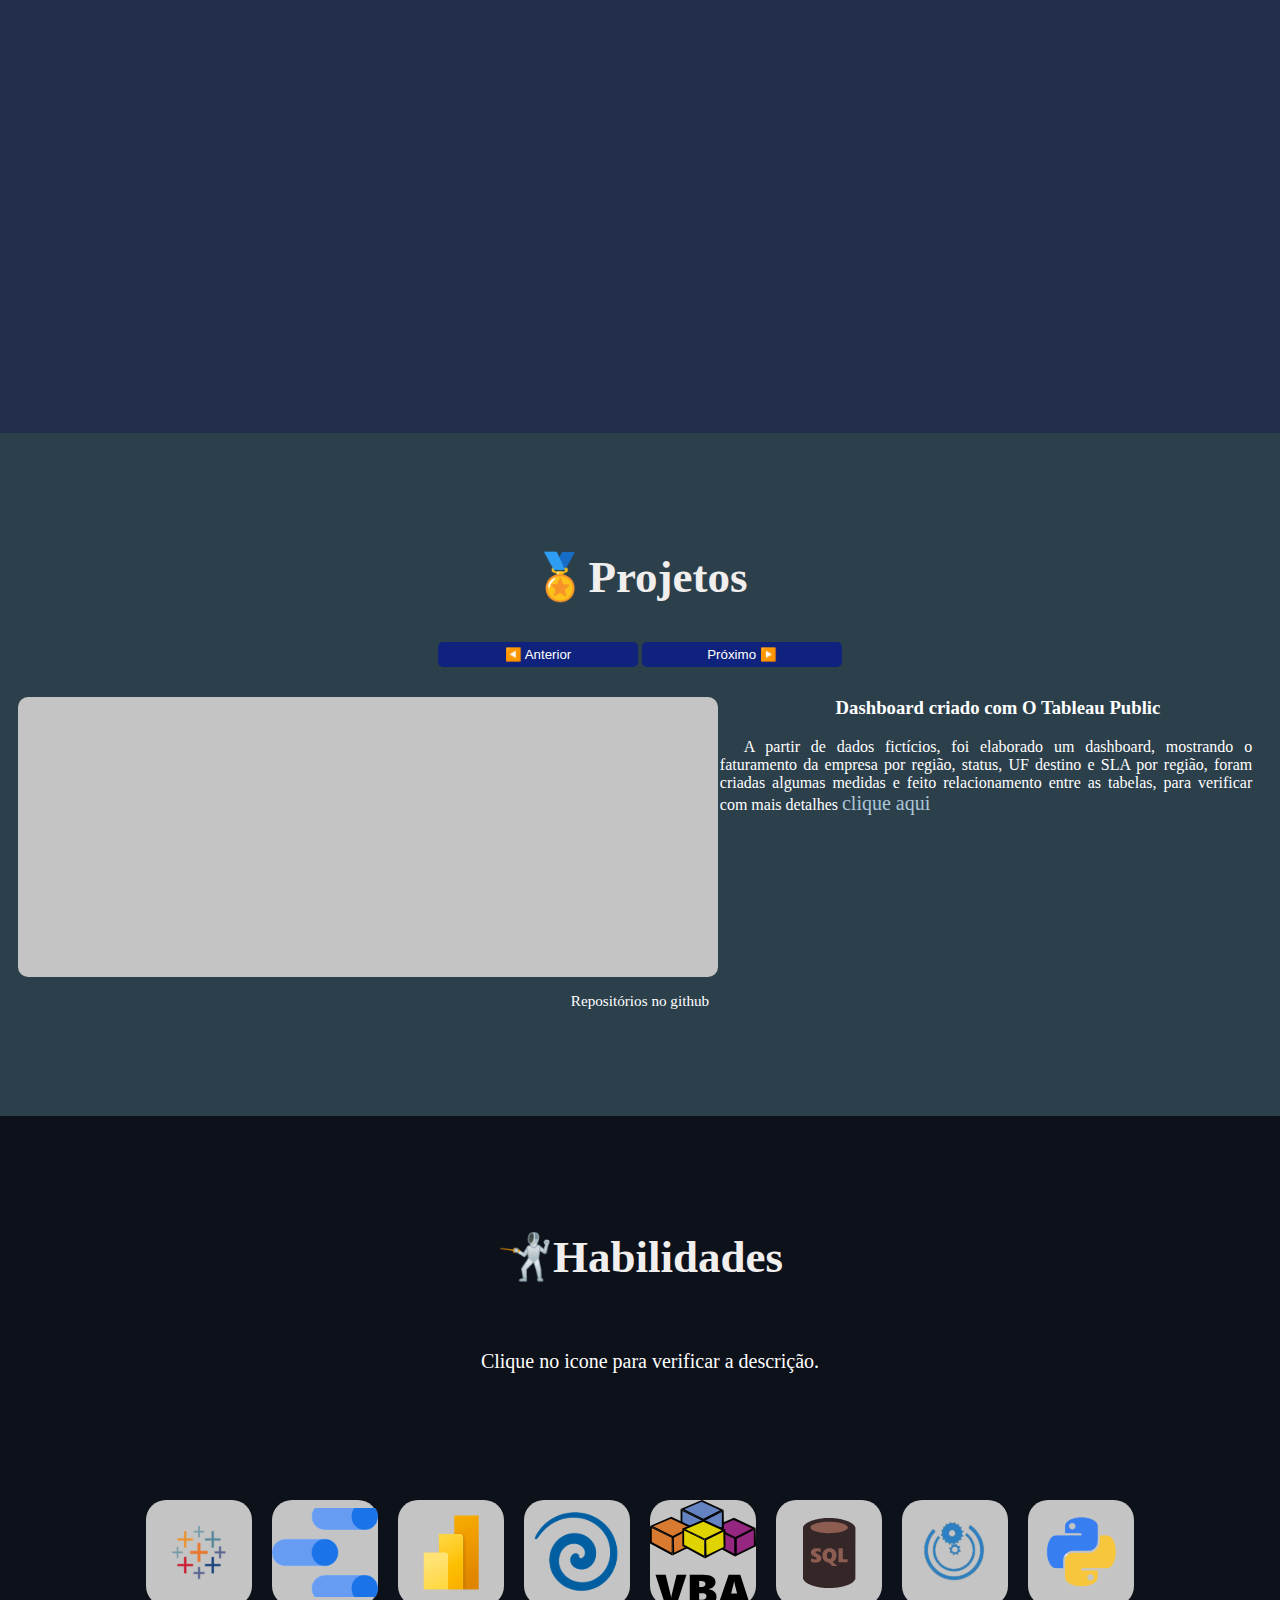
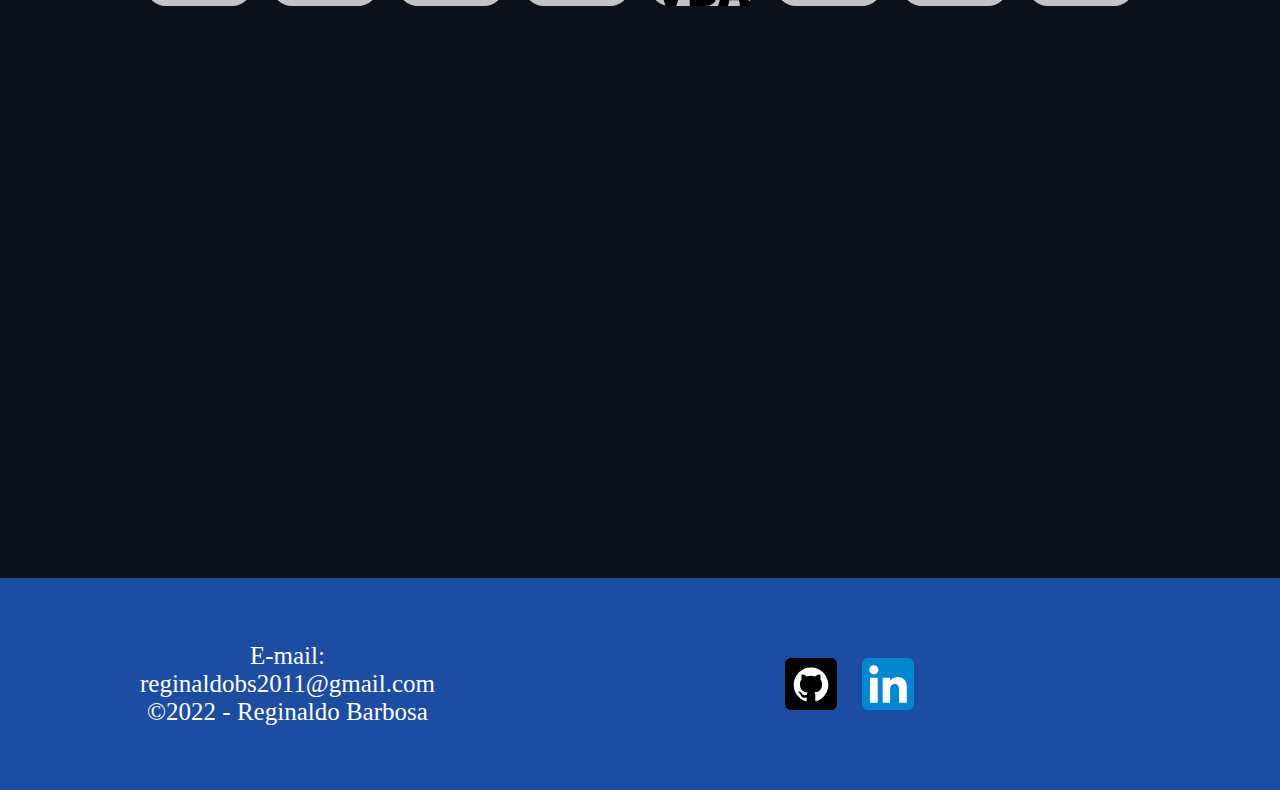
==== commit 3d2cd069: "incluindo_projetos" ====
--- a/index.html
+++ b/index.html
@@ -195,8 +195,8 @@
 <div class="txtline">
 <h3 style="text-align: center">Dashboard de vendas com Power BI</h3	>
 	<p >Dashboard em Power BI criado para monitorar as vendas das empresas do grupo a partir de dados
-		fictícios, foi feito uma análise das metas por mês, anual e por vendedor.</br>
-		<a class="clickaqui"  href="https://app.powerbi.com/view?r=eyJrIjoiYjRjNzM1ZjgtNTk4Ni00N2Q2LWI0ODAtMGMyN2QwMWMyMjU3IiwidCI6IjgzODA5MTFkLTE0M2ItNGZmZS1hNzJhLTFiOGExYTQ0MWMzMSJ9" target="_blank"> veja aqui</a>
+		fictícios, foi realizada uma análise das metas por mês, ano e por vendedor.</br>
+		<a class="clickaqui"  href="https://app.powerbi.com/view?r=eyJrIjoiYjRjNzM1ZjgtNTk4Ni00N2Q2LWI0ODAtMGMyN2QwMWMyMjU3IiwidCI6IjgzODA5MTFkLTE0M2ItNGZmZS1hNzJhLTFiOGExYTQ0MWMzMSJ9" target="_blank"> veja aqui.</a>
 	
 	</p>
 	</div>
@@ -204,62 +204,6 @@
 <!-- Fim PowerBi -->
 <!--Pentaho -->
 <div class="escondido ocultar3">
-<div class="pro proconteiner">
-	<div class="breve"><p>EM BREVE</p></div>
-	 </div>
-
-<div class="txtline">
-<h3 style="text-align: center">Pentaho estração de grande volume de dados de várias fontes</h3	>
-<p >
-	Em Desenvolvimento.
-</p>
-</div>
-</div>
-<!-- Fim Pentaho -->
-<!--VBA -->
-<div class="escondido ocultar4">
-<div class="pro proconteiner">
-	<div class="breve"><p>EM BREVE</p></div>
-	 </div>
-
-<div class="txtline">
-<h3 style="text-align: center">Sistema de roteirização em vba</h3	>
-<p >
-	Em Desenvolvimento.
-</p>
-</div>
-</div>
-<!-- Fim VBA -->
-<!--SQL -->
-<div class="escondido ocultar5">
-<div class="pro proconteiner">
-	<div class="breve"><p>EM BREVE</p></div>
-	 </div>
-
-<div class="txtline">
-<h3 style="text-align: center">Views e Querys no PostgreSQL</h3	>
-<p >
-	Em Desenvolvimento.
-</p>
-</div>
-</div>
-<!-- Fim SQL -->
-<!--ETL -->
-<div class="escondido ocultar6">
-<div class="pro proconteiner">
-	<div class="breve"><p>EM BREVE</p></div>
-	 </div>
-
-<div class="txtline">
-<h3 style="text-align: center">ETL com Pentaho,Power bi e Postgresql</h3	>
-<p >
-	Em Desenvolvimento.
-</p>
-</div>
-</div>
-<!-- Fim ETL -->
-<!--Python -->
-<div class="escondido ocultar7">
 <div class="pro proconteiner">
 	<iframe width=100% height=100% src="https://www.youtube.com/embed/zf3yBDsduOU" title="YouTube video player" frameborder="0" allow="accelerometer; autoplay; clipboard-write; encrypted-media; gyroscope; picture-in-picture" allowfullscreen></iframe>
 	 </div>
@@ -273,12 +217,11 @@
 <a class="clickaqui"  href="https://github.com/Reginaldo-projects/Analise_com_Pandas" target="_blank"> clique aqui</a>
 para verificar o código.
 </p>
-
-</div>
-</div>
-<!-- Fim Python -->
-<!--Python 2 -->
-<div class="escondido ocultar8">
+</div>
+</div>
+<!-- Fim Pentaho -->
+<!--VBA -->
+<div class="escondido ocultar4">
 <div class="pro proconteiner">
 	<img
 	class="jupyter"
@@ -292,6 +235,65 @@
 <p >
 	Projeto com a finalidade de tratar os dados e gerar gráficos que mostram os resultados de faturamento e volume, as linhas de
 	códigos estão comentadas para facilitar o entendimento <a class="clickaqui"  href="https://github.com/Reginaldo-projects/Analise_com_Pandas" target="_blank"> clique aqui</a> para mais Informações.
+</p>
+</div>
+</div>
+<!-- Fim VBA -->
+<!--SQL -->
+<div class="escondido ocultar5">
+<div class="pro proconteiner">
+	<div class="breve"><p>EM BREVE</p></div>
+	 </div>
+
+<div class="txtline">
+<h3 style="text-align: center">Views e Querys no PostgreSQL</h3	>
+<p >
+	Em Desenvolvimento.
+</p>
+</div>
+</div>
+<!-- Fim SQL -->
+<!--ETL -->
+<div class="escondido ocultar6">
+<div class="pro proconteiner">
+	<div class="breve"><p>EM BREVE</p></div>
+	 </div>
+
+<div class="txtline">
+<h3 style="text-align: center">ETL com Pentaho,Power bi e Postgresql</h3	>
+<p >
+	Em Desenvolvimento.
+</p>
+</div>
+</div>
+<!-- Fim ETL -->
+<!--Python -->
+<div class="escondido ocultar7">
+<div class="pro proconteiner">
+
+<div class="breve"><p>EM BREVE</p></div>
+</div>
+
+<div class="txtline">
+<h3 style="text-align: center">Pentaho estração de grande volume de dados de várias fontes</h3	>
+<p >
+Em Desenvolvimento.
+</p>
+
+</div>
+</div>
+<!-- Fim Python -->
+<!--Python 2 -->
+<div class="escondido ocultar8">
+<div class="pro proconteiner">
+
+<div class="breve"><p>EM BREVE</p></div>
+</div>
+
+<div class="txtline">
+<h3 style="text-align: center">Sistema de roteirização em vba</h3	>
+<p >
+Em Desenvolvimento.
 </p>
 </div>
 
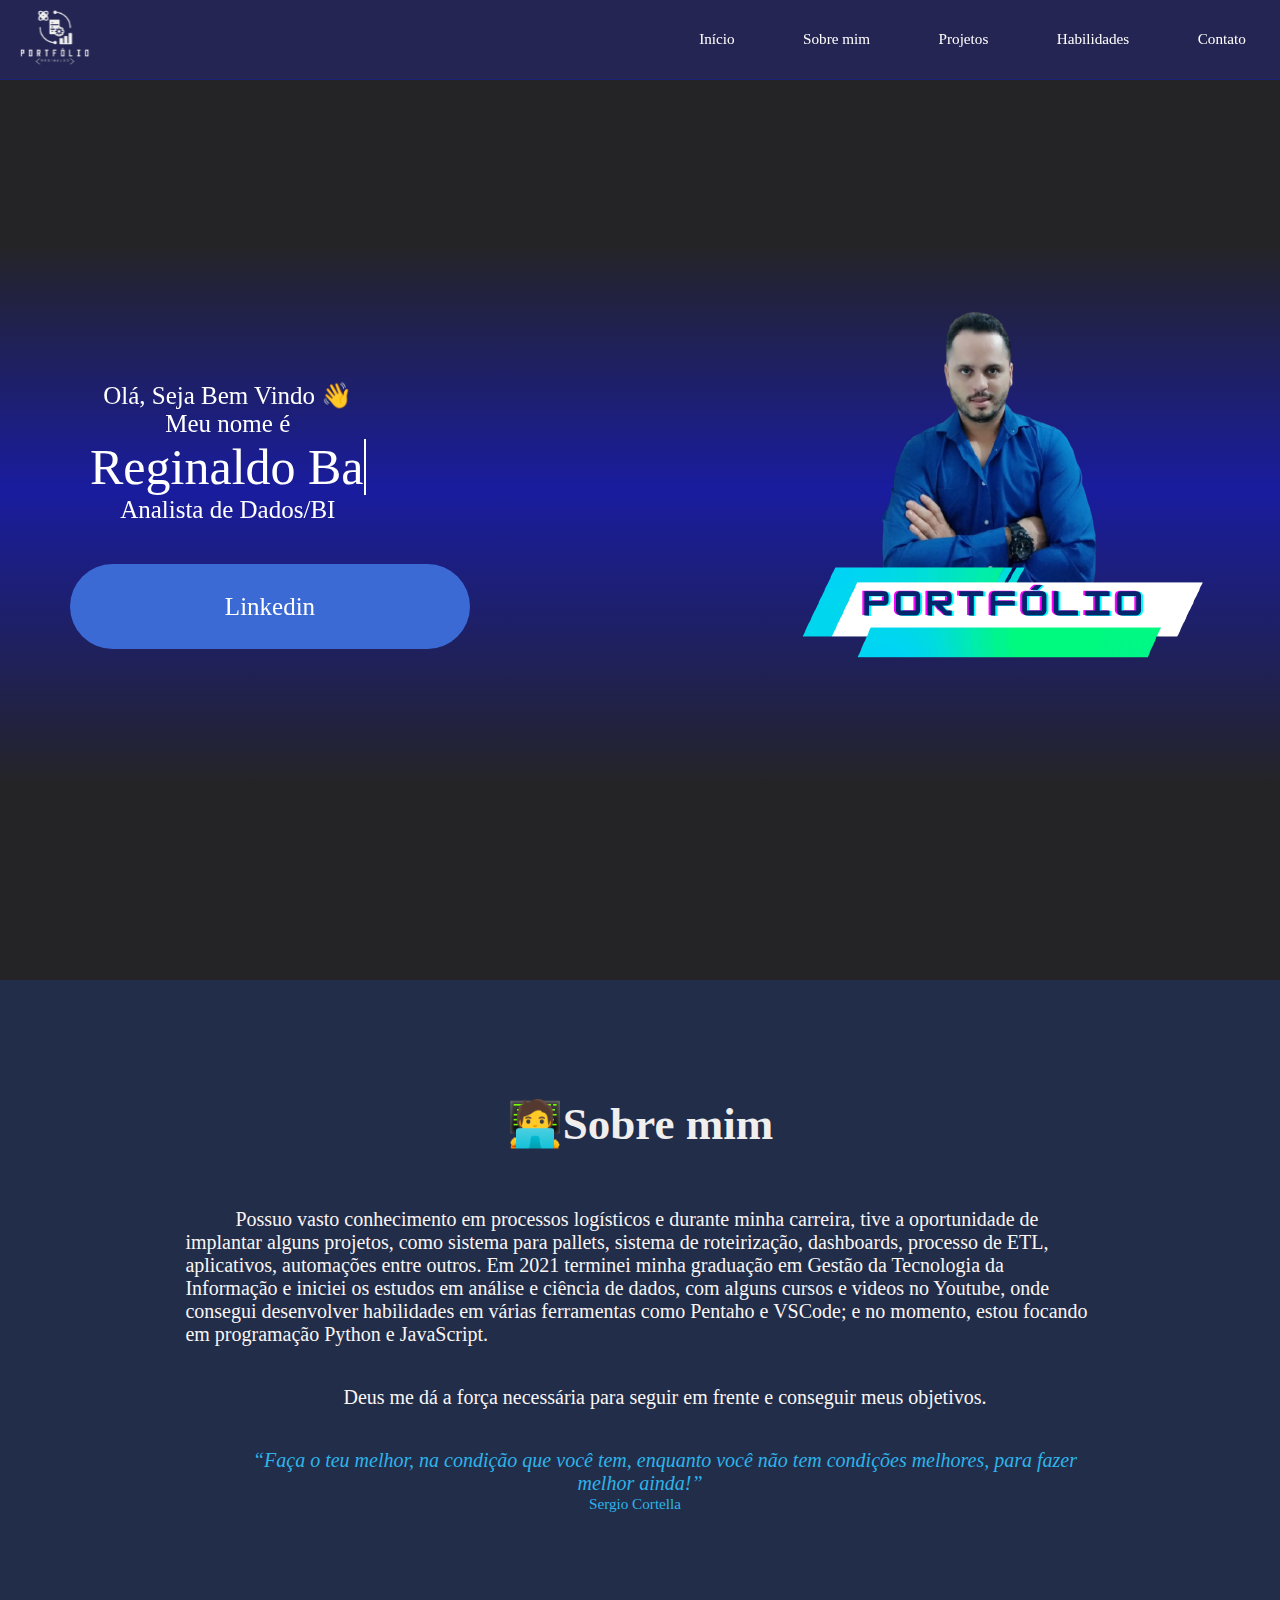
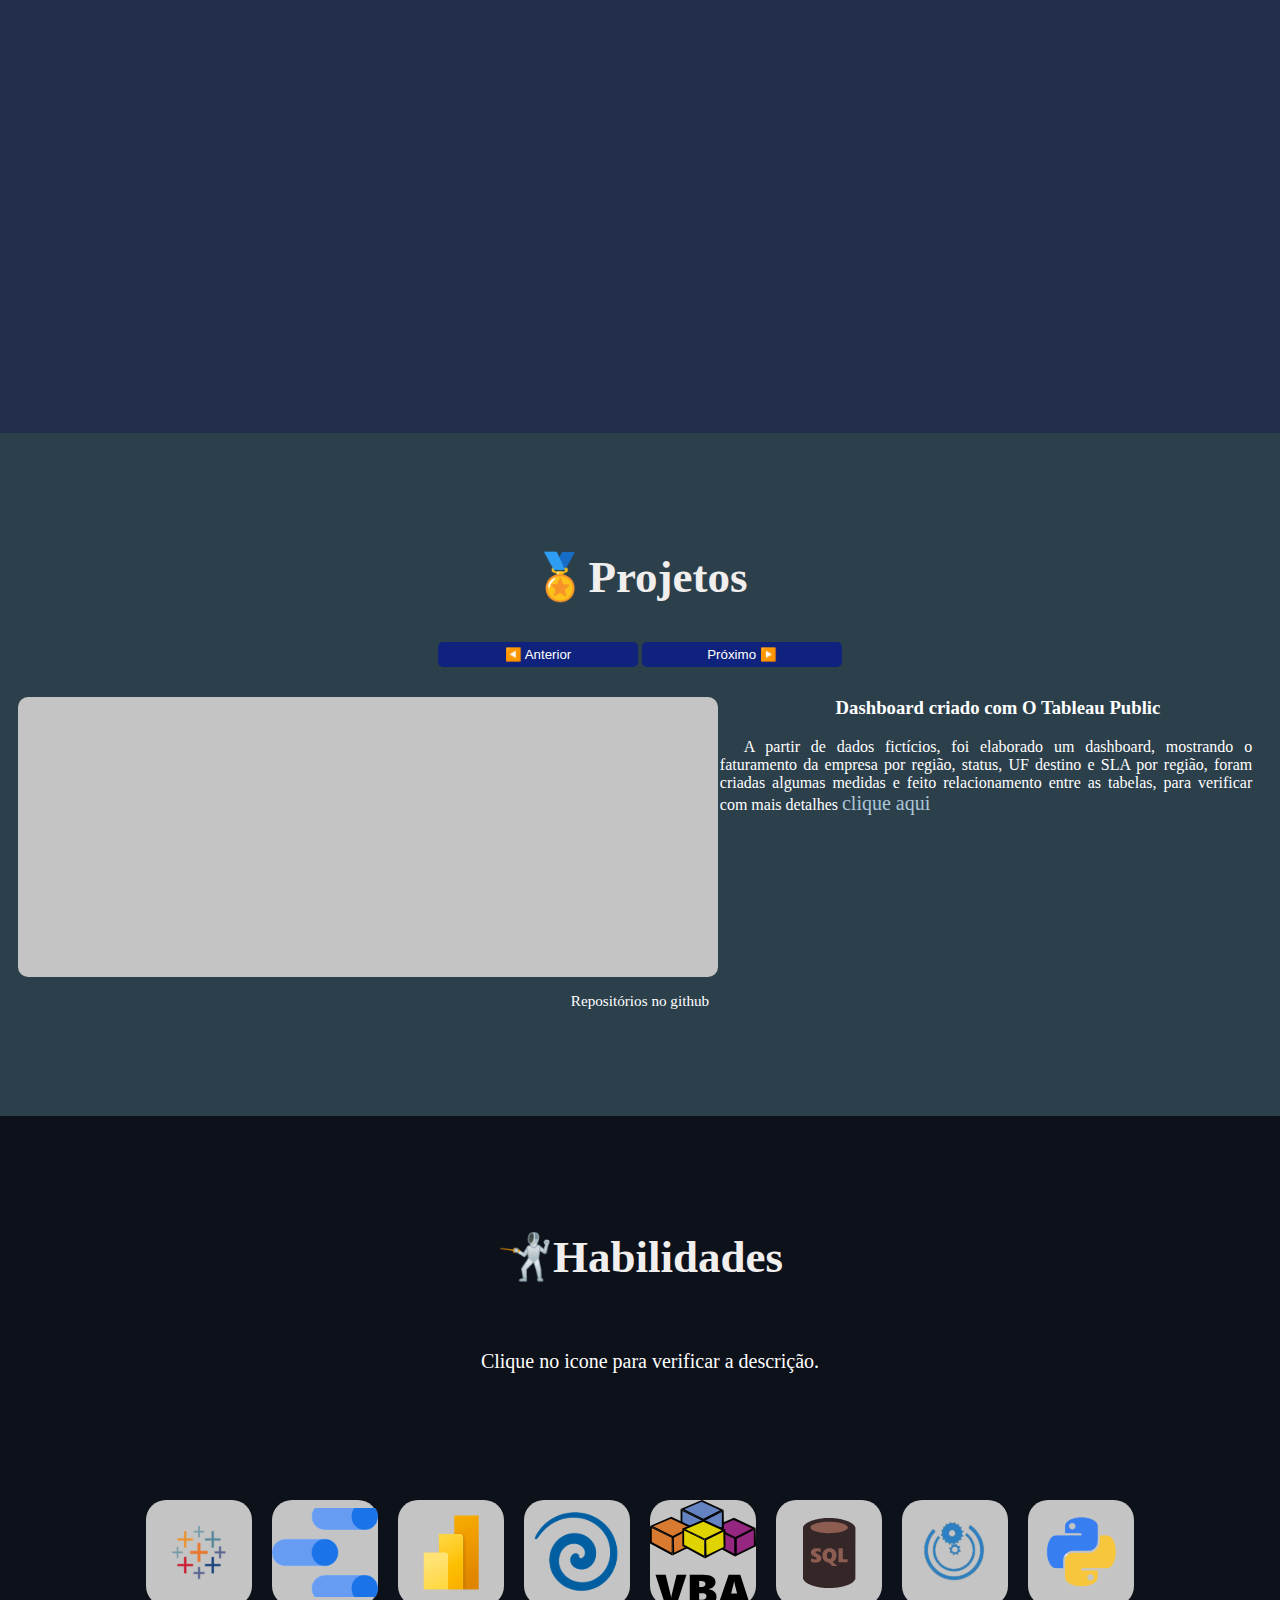
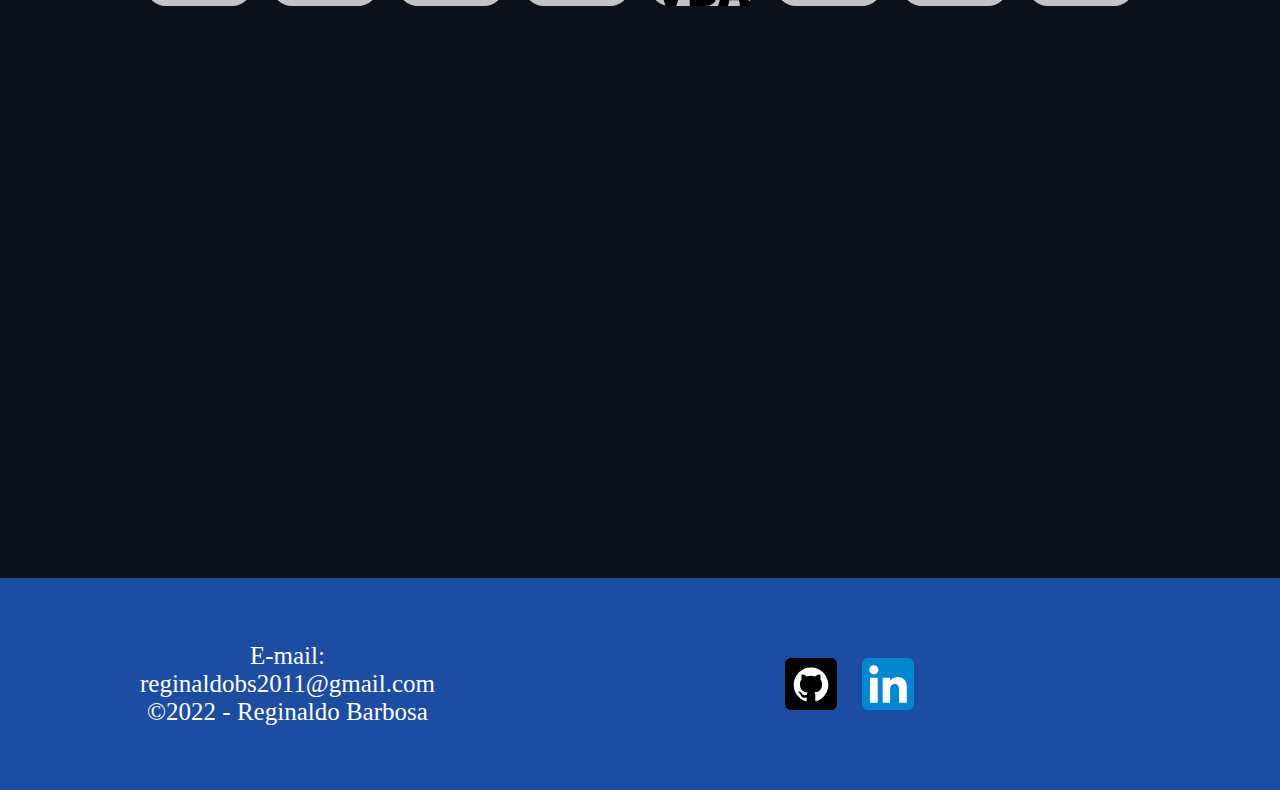
==== commit 4b0125c2: "Atualização" ====
--- a/index.html
+++ b/index.html
@@ -180,7 +180,7 @@
 			Verificando o indicador de vendas é possivel identificar que o produto Bermuda Liso é o produto que mais
 			 vende e as duas lojas com faturamento abaixo de 100 mil obteve o recebimento menor que as demais, dessa forma,
 			  uma das ações é aumentar o estoque desse produto e também incluir o produto Bermuda Estampa.
-			<a class="clickaqui"  href="https://github.com/Reginaldo-projects/Dash_DataStudio" target="_blank"> clique aqui</a>
+			<a class="clickaqui"  href="https://lookerstudio.google.com/reporting/9f449812-cac5-48ed-98f7-59ca50b5071c/page/mQP3C" target="_blank"> clique aqui</a>
 			para mais detalhes.
 		</p>
 		</div>
@@ -214,7 +214,7 @@
 	Neste projeto, foi utilizado o PySimpleGUI, um pacote que trabalha com interface gráfica , onde podemos entrar com usuário
 	e senha e também cadastrar novos usuários. 
 </br>
-<a class="clickaqui"  href="https://github.com/Reginaldo-projects/Analise_com_Pandas" target="_blank"> clique aqui</a>
+<a class="clickaqui"  href="https://github.com/Reginaldo-projects/Sistema_Login" target="_blank"> clique aqui</a>
 para verificar o código.
 </p>
 </div>
@@ -331,7 +331,7 @@
 				</p>
 			  <p class="texto-datastudio">
 				O DataStudio é uma ferramenta totalmente online e gratuito, usado para criar Dashboards interativos, ótimo para projetos públicos onde os dados são abertos, também é possivel compartilhar
-				para pessoas específicas,<a class="clickaqui"  href="https://github.com/Reginaldo-projects/Reginaldo-projects-RenomearArquivos-" target="_blank"> clique aqui</a> 
+				para pessoas específicas,<a class="clickaqui"  href="https://github.com/Reginaldo-projects" target="_blank"> clique aqui</a> 
 				e veja alguns projetos.
 			  </p>
 			  <p class="texto-powerbi">
@@ -345,7 +345,7 @@
 					VBA (Visual Basic for Application) é uma liguagem de programação do excel, ótimo para automações e para solucionar
 				problemas mais complexos ou até mesmo algumas atividades repetitivas.
 					Já desenvolvi alguns projetos e atividades com VBA como formulários, sistemas e algumas automações, confira
-					 <a class="clickaqui"  href="https://github.com/Reginaldo-projects/Reginaldo-projects-RenomearArquivos-" target="_blank"> aqui</a> alguns deles.
+					 <a class="clickaqui"  href="https://github.com/Reginaldo-projects" target="_blank"> aqui</a> alguns deles.
 			  </p>
 			  <p class="texto-sql">
 				O SQL é uma linguagem universal utilizada para manipulação de banco de dados relacional. Trabalhei com algumas querys para criar views e consultas
@@ -356,7 +356,7 @@
 				,tipo de dados, deixando os dados confiaveis e legíveis. Loand; Carregamento dos dados já estruturados, que podem ser distribuidos em um DW (Data Warehouse). 
 			  <p class="texto-python">
 				O Python é uma linguagem de programação incrível usado para criar programas ,apps, sites , automações, análises, machine learning, etc.
-				Hoje é a liguagem mais utilizada entre os programadores, acompanhe <a class="clickaqui"  href="https://github.com/Reginaldo-projects/Reginaldo-projects-RenomearArquivos-" target="_blank"> aqui</a> alguns projetos realizados com Python.
+				Hoje é a liguagem mais utilizada entre os programadores, acompanhe <a class="clickaqui"  href="https://github.com/Reginaldo-projects" target="_blank"> aqui</a> alguns projetos realizados com Python.
 				
 			  </p>
 			 
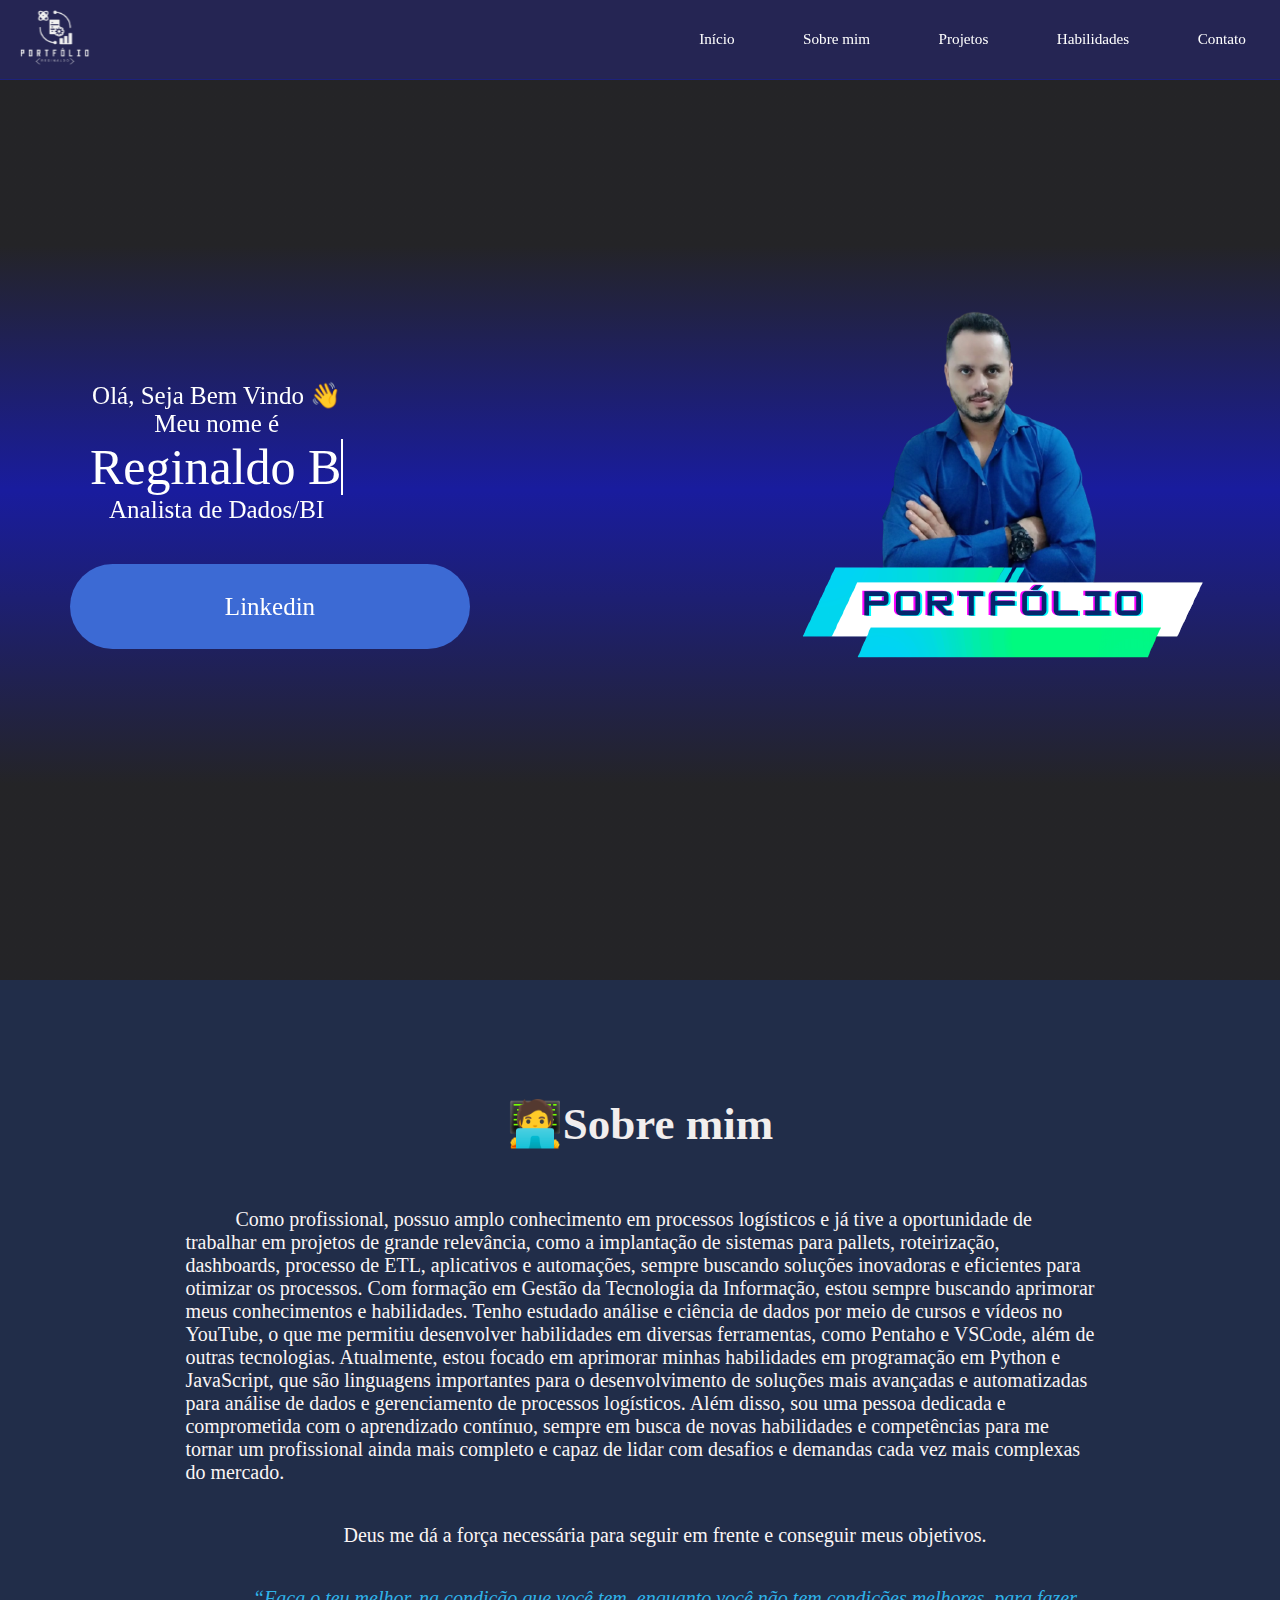
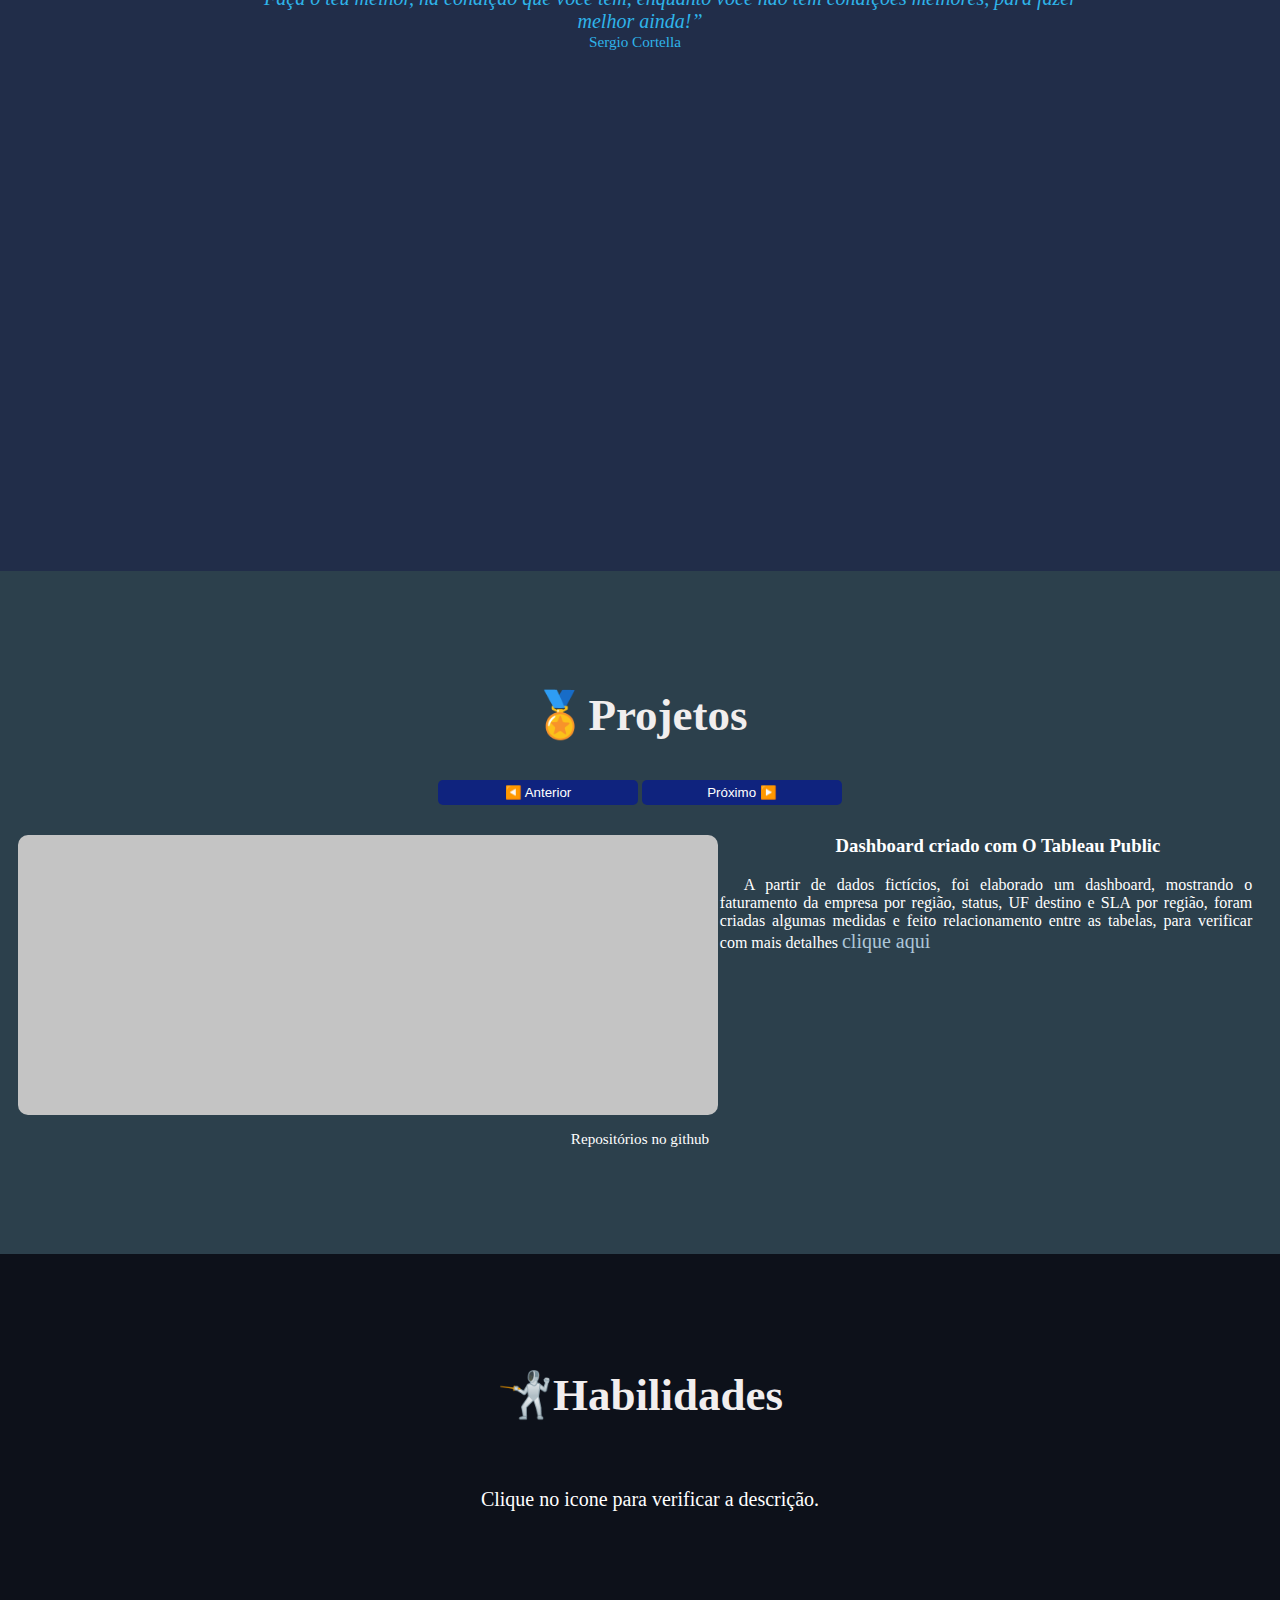
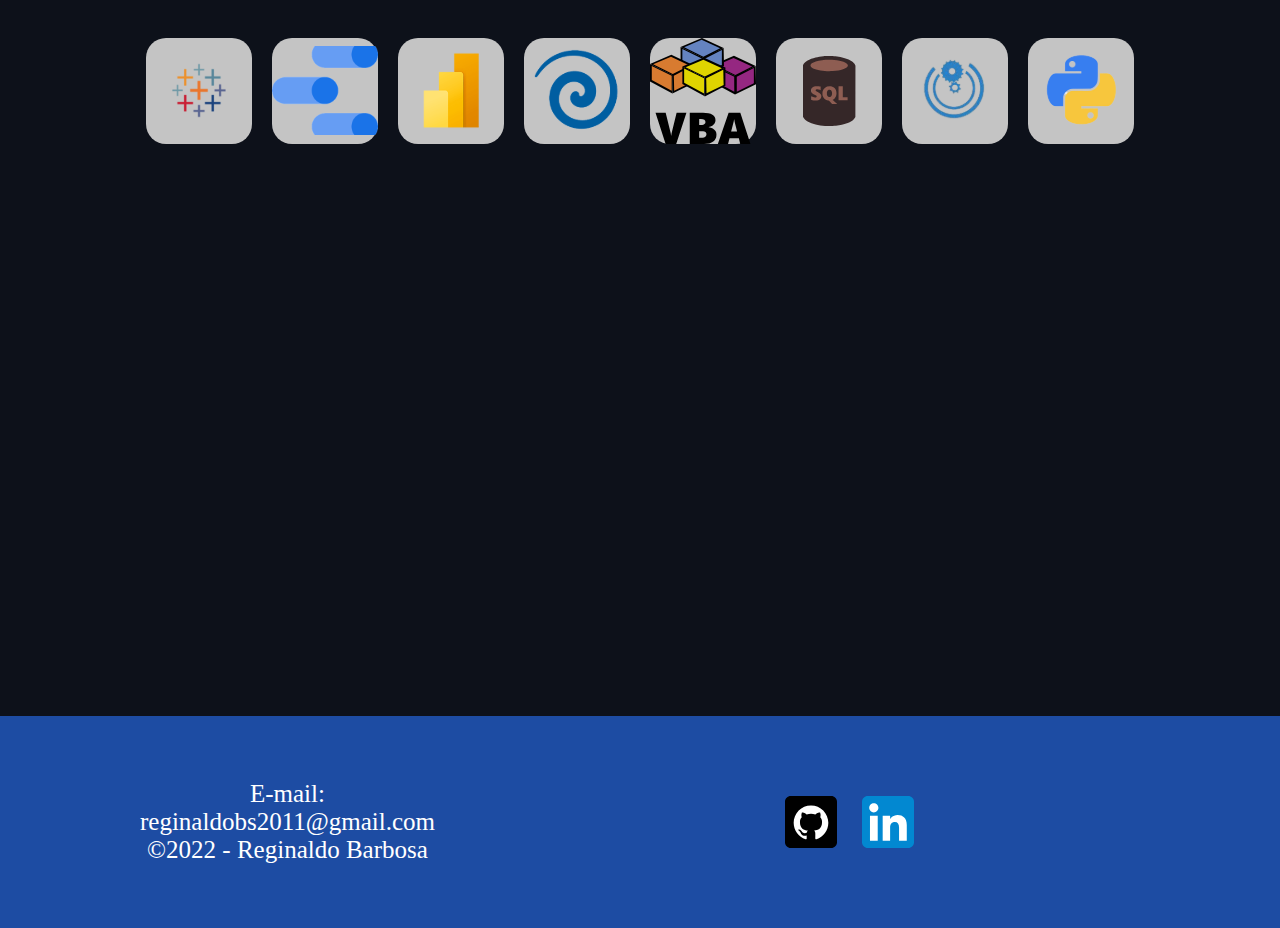
==== commit 449e368c: "Sobre_mim" ====
--- a/index.html
+++ b/index.html
@@ -106,12 +106,11 @@
 		  <h2 >🧑‍💻Sobre mim</h2>
 		 
 		  <p class="text00">
-			Possuo vasto conhecimento em processos logísticos e durante minha carreira, tive a oportunidade 
-			de implantar alguns projetos,
-			como sistema para pallets, sistema de roteirização, dashboards, processo de ETL, aplicativos, automações entre outros.
-			 Em 2021 terminei minha graduação em Gestão da Tecnologia da Informação e iniciei os estudos em análise e ciência de dados, 
-			com alguns cursos e videos no Youtube, onde consegui desenvolver habilidades em várias ferramentas como Pentaho e VSCode; e no momento, estou focando
-			em programação Python e JavaScript. 
+			Como profissional, possuo amplo conhecimento em processos logísticos e já tive a oportunidade de trabalhar em projetos de grande relevância, como a implantação de sistemas para pallets, roteirização, dashboards, processo de ETL, aplicativos e automações, sempre buscando soluções inovadoras e eficientes para otimizar os processos.
+			Com formação em Gestão da Tecnologia da Informação, estou sempre buscando aprimorar meus conhecimentos e habilidades. Tenho estudado análise e ciência de dados por meio de cursos e vídeos no YouTube, o que me permitiu desenvolver habilidades em diversas ferramentas, como Pentaho e VSCode, além de outras tecnologias.
+			Atualmente, estou focado em aprimorar minhas habilidades em programação em Python e JavaScript, que são linguagens importantes para o desenvolvimento de soluções mais avançadas e automatizadas para análise de dados e gerenciamento de processos logísticos.
+			Além disso, sou uma pessoa dedicada e comprometida com o aprendizado contínuo, sempre em busca de novas habilidades e competências para me tornar um profissional ainda mais completo e capaz de lidar com desafios e demandas cada vez mais complexas do mercado.
+			
 		</p>
 	
 		<p class="text00" >Deus me dá a força necessária para seguir em frente e conseguir meus objetivos.</p>
